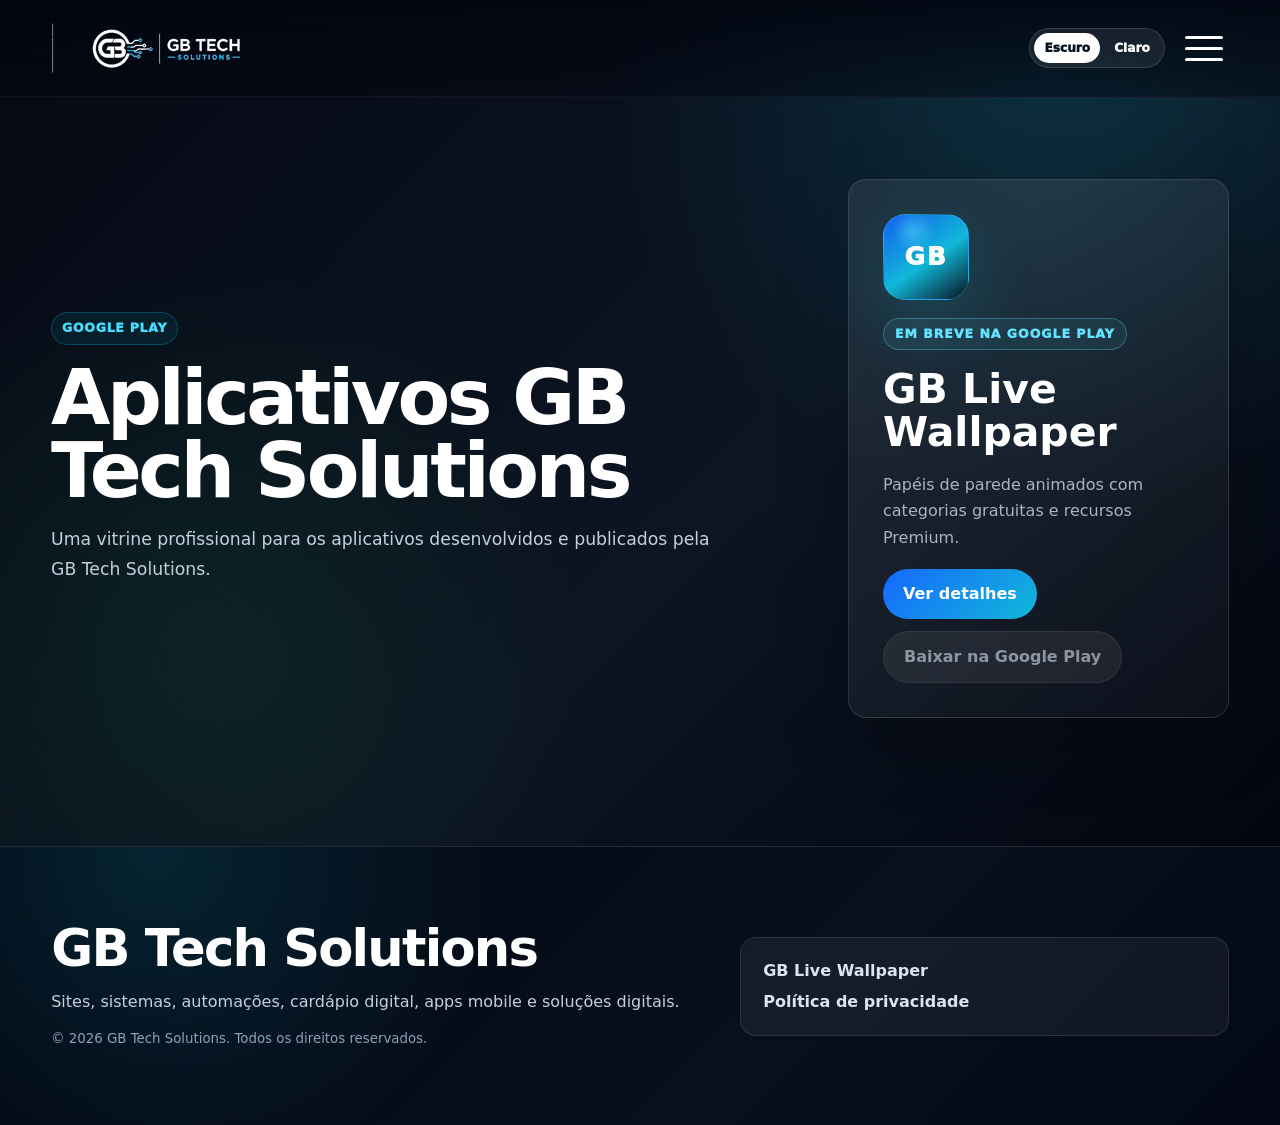
==== apps/index.html @ c6dd373e "Atualização do site" ====
<!DOCTYPE html>
<html lang="pt-BR">
<head>
  <meta charset="UTF-8" />
  <meta name="viewport" content="width=device-width, initial-scale=1.0" />
  <title>Aplicativos GB Tech Solutions | Apps publicados</title>
  <meta name="description" content="Conhe&ccedil;a os aplicativos desenvolvidos e publicados pela GB Tech Solutions, incluindo o GB Live Wallpaper para pap&eacute;is de parede animados." />
  <meta name="theme-color" content="#050914" />
  <script>
    document.documentElement.dataset.theme = localStorage.getItem("gbTechTheme") === "light" ? "light" : "dark";
  </script>
  <link rel="manifest" href="../manifest.webmanifest" />
  <link rel="apple-touch-icon" href="../assets/img/pwa-icon-192.png" />
  <link rel="preload" href="../assets/img/logo-white.png" as="image">
  <link rel="stylesheet" href="../css/style.css" />
</head>
<body class="io-style-home app-page">
  <header class="io-header">
    <div class="container nav io-nav">
      <a href="../index.html#inicio" class="brand io-brand" aria-label="GB Tech Solutions">
        <img src="../assets/img/logo-white.png" alt="GB Tech Solutions" class="brand-img io-brand-img" fetchpriority="high" decoding="async" />
      </a>
      <div class="nav-actions io-nav-actions">
        <div class="theme-switcher io-theme" aria-label="Selecionar tema">
          <button class="active" type="button" data-theme-switch="dark" aria-label="Usar modo escuro">Escuro</button>
          <button type="button" data-theme-switch="light" aria-label="Usar modo claro">Claro</button>
        </div>
        <button class="menu-trigger io-menu-trigger" id="mobile" aria-label="Abrir menu" aria-expanded="false"><span>Menu</span><i aria-hidden="true"></i></button>
      </div>
      <nav class="menu menu-overlay io-menu-overlay" id="menu" aria-label="Menu principal">
        <div class="menu-overlay-bg" aria-hidden="true"></div>
        <div class="menu-panel io-menu-panel" role="dialog" aria-modal="true" aria-label="Menu GB Tech Solutions">
          <div class="menu-panel-head io-menu-head">
            <img src="../assets/img/logo-white.png" alt="GB Tech Solutions" loading="lazy" decoding="async" />
            <div class="io-menu-top-actions">
              <div class="theme-switcher io-menu-theme" aria-label="Selecionar tema">
                <button class="active" type="button" data-theme-switch="dark" aria-label="Usar modo escuro">Escuro</button>
                <button type="button" data-theme-switch="light" aria-label="Usar modo claro">Claro</button>
              </div>
              <button class="menu-close" type="button" aria-label="Fechar menu">&times;</button>
            </div>
          </div>
          <div class="io-menu-content">
            <div class="io-menu-main">
              <div class="io-menu-columns" aria-label="Links principais">
                <div class="io-menu-column">
                  <a href="../index.html#inicio" class="menu-link">In&iacute;cio</a>
                  <a href="../index.html#servicos" class="menu-link">Nossas solu&ccedil;&otilde;es</a>
                  <a href="./" class="menu-link">Aplicativos</a>
                  <a href="../index.html#produtos-prontos" class="menu-link">Produtos prontos</a>
                  <a href="../index.html#planos" class="menu-link">Planos</a>
                </div>
                <div class="io-menu-column">
                  <a href="../index.html#portfolio" class="menu-link">Projetos</a>
                  <a href="../index.html#faq" class="menu-link">FAQ</a>
                  <a href="../index.html#contato" class="menu-link">Fale conosco</a>
                  <a href="gb-live-wallpaper/" class="menu-link">GB Live Wallpaper</a>
                  <a href="../privacy/gb-live-wallpaper/" class="menu-link">Privacidade</a>
                </div>
              </div>
            </div>
          </div>
          <div class="io-menu-footer">
            <span>&copy; <span id="menuYear"></span> &middot; GB Tech Solutions</span>
            <a href="https://wa.me/5521965829441?text=Ol%C3%A1!%20Vim%20pelo%20site%20da%20GB%20Tech%20Solutions." target="_blank" rel="noopener">Solicitar or&ccedil;amento</a>
          </div>
        </div>
      </nav>
    </div>
  </header>

  <main>
    <section class="app-hero-section">
      <div class="container app-hero-grid">
        <div class="app-hero-copy reveal">
          <span class="kicker">Google Play</span>
          <h1>Aplicativos GB Tech Solutions</h1>
          <p>Uma vitrine profissional para os aplicativos desenvolvidos e publicados pela GB Tech Solutions.</p>
        </div>
        <article class="app-store-card reveal">
          <div class="app-icon-mark" aria-hidden="true">GB</div>
          <span class="subscription-tag">Em breve na Google Play</span>
          <h2>GB Live Wallpaper</h2>
          <p>Pap&eacute;is de parede animados com categorias gratuitas e recursos Premium.</p>
          <div class="app-feature-actions">
            <a class="btn" href="gb-live-wallpaper/">Ver detalhes</a>
            <span class="btn btn-disabled" aria-disabled="true">Baixar na Google Play</span>
          </div>
        </article>
      </div>
    </section>
  </main>

  <footer>
    <div class="container footer-grid">
      <div class="footer-copy">
        <strong>GB Tech Solutions</strong>
        <p>Sites, sistemas, automa&ccedil;&otilde;es, card&aacute;pio digital, apps mobile e solu&ccedil;&otilde;es digitais.</p>
        <small>&copy; <span id="year"></span> GB Tech Solutions. Todos os direitos reservados.</small>
      </div>
      <div class="footer-services" aria-label="Links de aplicativos">
        <span><a href="gb-live-wallpaper/">GB Live Wallpaper</a></span>
        <span><a href="../privacy/gb-live-wallpaper/">Pol&iacute;tica de privacidade</a></span>
      </div>
    </div>
  </footer>

  <script src="../js/script.js" defer></script>
</body>
</html>
---- css/style.css ----
:root{
  --bg:#050914;
  --bg-2:#071427;
  --panel:#0d1726;
  --panel-2:#122235;
  --text:#f8fbff;
  --muted:#a9b4c5;
  --line:rgba(255,255,255,.12);
  --blue:#1668ff;
  --cyan:#10b8d8;
  --green:#22c55e;
  --dark:#020610;
  --white:#ffffff;
  --max:1180px;
  --radius:18px;
  --shadow:0 22px 58px rgba(0,0,0,.28);
}

*{box-sizing:border-box;margin:0;padding:0}
html{
  width:100%;
  min-height:100%;
  scroll-behavior:smooth;
}
body{
  width:100%;
  min-height:100%;
  overflow-x:hidden;
  background:var(--bg);
  color:var(--text);
  font-family:Inter,ui-sans-serif,system-ui,-apple-system,BlinkMacSystemFont,"Segoe UI",Arial,sans-serif;
  line-height:1.5;
}
body.menu-is-open{overflow:hidden}
img,video,svg{display:block;max-width:100%}
a{color:inherit;text-decoration:none}
button,input,select,textarea{font:inherit}
button{cursor:pointer}
main{width:100%}
[hidden]{display:none!important}
.sr-only{
  position:absolute;
  width:1px;
  height:1px;
  padding:0;
  margin:-1px;
  overflow:hidden;
  clip:rect(0,0,0,0);
  white-space:nowrap;
  border:0;
}

.container{
  width:min(var(--max),92%);
  margin-inline:auto;
}

.btn,.case-btn,.phone-action{
  display:inline-flex;
  align-items:center;
  justify-content:center;
  gap:10px;
  min-height:48px;
  padding:13px 20px;
  border:0;
  border-radius:999px;
  font-weight:900;
  color:#fff;
  background:linear-gradient(135deg,var(--blue),var(--cyan));
  transition:transform .2s ease,background .2s ease,opacity .2s ease;
}
.btn:hover,.case-btn:hover,.phone-action:hover{transform:translateY(-2px)}
.btn-white{
  background:#fff;
  color:#06111f;
}
.btn-glass{
  background:rgba(255,255,255,.1);
  border:1px solid var(--line);
}
.kicker,.cta-badge,.mini-label,.case-tag{
  display:inline-flex;
  width:max-content;
  align-items:center;
  min-height:30px;
  padding:6px 10px;
  border:1px solid rgba(6,182,212,.28);
  border-radius:999px;
  color:#48ddff;
  background:rgba(6,182,212,.09);
  font-size:.78rem;
  font-weight:950;
  letter-spacing:.06em;
  text-transform:uppercase;
}

/* Header and menu */
.io-header{
  position:fixed;
  inset:0 0 auto;
  z-index:1000;
  background:linear-gradient(180deg,rgba(2,6,16,.9),rgba(2,6,16,.46));
  border-bottom:1px solid rgba(255,255,255,.06);
}
.io-nav{
  height:96px;
  display:flex;
  align-items:center;
  justify-content:space-between;
  gap:20px;
}
.io-brand{display:inline-flex;align-items:center;max-width:340px}
.io-brand-img{width:300px;height:auto}
.io-nav-actions{
  display:flex;
  align-items:center;
  gap:14px;
}
.top-socials{
  display:inline-flex;
  align-items:center;
  gap:8px;
}
.top-socials a{
  width:42px;
  height:42px;
  display:grid;
  place-items:center;
  border:1px solid var(--line);
  border-radius:999px;
  color:#fff;
  background:rgba(255,255,255,.08);
  transition:transform .2s ease,background .2s ease,border-color .2s ease,color .2s ease;
}
.top-socials a:nth-child(1){
  border-color:rgba(225,48,108,.45);
  background:
    radial-gradient(circle at 30% 110%,#feda75 0 22%,transparent 23%),
    radial-gradient(circle at 20% 90%,#fa7e1e 0 28%,transparent 29%),
    linear-gradient(135deg,#833ab4,#c13584 45%,#e1306c 72%,#fd1d1d);
  color:#fff;
}
.top-socials a:nth-child(2){
  border-color:rgba(24,119,242,.55);
  background:#1877f2;
  color:#fff;
}
.top-socials a:hover{
  transform:translateY(-2px);
  filter:saturate(1.08) brightness(1.06);
}
.top-socials svg{
  width:21px;
  height:21px;
  fill:currentColor;
}
.language-switcher{
  display:inline-flex;
  align-items:center;
  gap:4px;
  padding:4px;
  border:1px solid var(--line);
  border-radius:999px;
  background:rgba(255,255,255,.08);
}
.language-switcher button{
  display:inline-flex;
  align-items:center;
  justify-content:center;
  gap:5px;
  min-height:30px;
  padding:0 9px;
  border:0;
  border-radius:999px;
  color:#fff;
  background:transparent;
  font-size:.78rem;
  font-weight:950;
}
.language-switcher button.active{background:#fff;color:#06111f}
.theme-switcher{
  display:inline-flex;
  align-items:center;
  gap:4px;
  padding:4px;
  border:1px solid var(--line);
  border-radius:999px;
  background:rgba(255,255,255,.08);
}
.theme-switcher button{
  display:inline-flex;
  align-items:center;
  justify-content:center;
  min-height:30px;
  padding:0 10px;
  border:0;
  border-radius:999px;
  color:#fff;
  background:transparent;
  font-size:.76rem;
  font-weight:950;
}
.theme-switcher button.active{
  background:#fff;
  color:#06111f;
}
.install-app-btn{
  min-height:38px;
  display:inline-flex;
  align-items:center;
  justify-content:center;
  padding:0 14px;
  border:0;
  border-radius:999px;
  color:#fff;
  background:linear-gradient(135deg,var(--blue),var(--cyan));
  font-size:.78rem;
  font-weight:950;
  box-shadow:0 12px 28px rgba(16,184,216,.18);
  transition:transform .2s ease,opacity .2s ease;
}
.install-app-btn:hover{transform:translateY(-2px)}
.menu-trigger{
  width:50px;
  height:46px;
  display:grid;
  place-items:center;
  border:0;
  background:transparent;
  color:#fff;
}
.menu-trigger span{position:absolute;inline-size:1px;block-size:1px;overflow:hidden}
.menu-trigger i,.menu-trigger i::before,.menu-trigger i::after{
  content:"";
  display:block;
  width:38px;
  height:3px;
  border-radius:999px;
  background:#fff;
  transition:transform .2s ease,box-shadow .2s ease;
}
.menu-trigger i{position:relative;box-shadow:0 11px 0 #fff}
.menu-trigger i::before{position:absolute;top:-11px;left:0}
.menu-trigger i::after{position:absolute;display:none}
.menu-trigger[aria-expanded="true"] i{box-shadow:none;transform:rotate(45deg)}
.menu-trigger[aria-expanded="true"] i::before{top:0;transform:rotate(-90deg)}

.menu-overlay{
  position:fixed;
  inset:0;
  z-index:1100;
  opacity:0;
  visibility:hidden;
  pointer-events:none;
  transition:opacity .28s ease,visibility .28s ease;
}
.menu-overlay.open{opacity:1;visibility:visible;pointer-events:auto}
.menu-overlay-bg{
  position:absolute;
  inset:0;
  background:rgba(2,6,16,.76);
  opacity:0;
  transition:opacity .28s ease;
}
.menu-overlay.open .menu-overlay-bg{opacity:1}
.menu-panel{
  position:absolute;
  inset:0;
  padding:clamp(28px,5vw,70px);
  background:linear-gradient(120deg,#111,#061a36 70%,#06111f);
  overflow:auto;
  opacity:0;
  transform:translateY(-18px) scale(.985);
  transition:opacity .32s ease,transform .46s cubic-bezier(.22,1,.36,1);
  will-change:opacity,transform;
}
.menu-overlay.open .menu-panel{
  opacity:1;
  transform:translateY(0) scale(1);
}
.menu-panel-head,.io-menu-top-actions,.io-menu-footer{
  display:flex;
  align-items:center;
  justify-content:space-between;
  gap:18px;
}
.menu-panel-head img{width:180px}
.menu-close{
  width:44px;
  height:44px;
  border:0;
  border-radius:50%;
  background:rgba(255,255,255,.1);
  color:#fff;
  font-size:1.8rem;
  line-height:1;
  transition:transform .2s ease,background .2s ease,color .2s ease;
}
.menu-close:hover{
  transform:rotate(90deg) scale(1.04);
  background:#fff;
  color:#06111f;
}
.io-menu-content{
  min-height:56vh;
  display:grid;
  grid-template-columns:minmax(0,1fr) minmax(360px,.8fr);
  gap:clamp(28px,5vw,70px);
  align-items:center;
  margin:40px 0 28px;
}
.io-menu-columns{
  display:grid;
  grid-template-columns:repeat(2,minmax(0,1fr));
  gap:12px;
}
.io-menu-column{display:grid;gap:12px}
.menu-link{
  color:#fff;
  min-height:64px;
  display:flex;
  align-items:center;
  justify-content:space-between;
  gap:16px;
  padding:16px 18px;
  border:1px solid rgba(255,255,255,.1);
  border-radius:16px;
  background:rgba(255,255,255,.055);
  font-size:clamp(1.08rem,1.8vw,1.75rem);
  line-height:1.05;
  font-weight:950;
  opacity:0;
  transform:translateY(24px);
  transition:opacity .38s ease,transform .42s cubic-bezier(.22,1,.36,1),color .2s ease,border-color .2s ease,background .2s ease,box-shadow .2s ease;
}
.menu-link::after{
  content:"";
  width:8px;
  height:8px;
  flex:0 0 auto;
  border-top:2px solid currentColor;
  border-right:2px solid currentColor;
  opacity:.55;
  transform:rotate(45deg);
  transition:transform .2s ease,opacity .2s ease;
}
.menu-link:hover{
  color:#fff;
  border-color:rgba(99,227,255,.42);
  background:linear-gradient(135deg,rgba(21,94,239,.34),rgba(16,184,216,.14));
  box-shadow:0 16px 38px rgba(0,0,0,.22);
}
.menu-link:hover::after{
  opacity:1;
  transform:translateX(4px) rotate(45deg);
}
.menu-overlay.open .menu-link{opacity:1;transform:translateY(0)}
.menu-overlay.open .io-menu-column:first-child .menu-link:nth-child(1){transition-delay:.08s}
.menu-overlay.open .io-menu-column:first-child .menu-link:nth-child(2){transition-delay:.13s}
.menu-overlay.open .io-menu-column:first-child .menu-link:nth-child(3){transition-delay:.18s}
.menu-overlay.open .io-menu-column:first-child .menu-link:nth-child(4){transition-delay:.23s}
.menu-overlay.open .io-menu-column:first-child .menu-link:nth-child(5){transition-delay:.28s}
.menu-overlay.open .io-menu-column:first-child .menu-link:nth-child(6){transition-delay:.33s}
.menu-overlay.open .io-menu-column:last-child .menu-link:nth-child(1){transition-delay:.12s}
.menu-overlay.open .io-menu-column:last-child .menu-link:nth-child(2){transition-delay:.17s}
.menu-overlay.open .io-menu-column:last-child .menu-link:nth-child(3){transition-delay:.22s}
.menu-overlay.open .io-menu-column:last-child .menu-link:nth-child(4){transition-delay:.27s}
.menu-overlay.open .io-menu-column:last-child .menu-link:nth-child(5){transition-delay:.32s}
.menu-overlay.open .io-menu-column:last-child .menu-link:nth-child(6){transition-delay:.37s}
.io-menu-socials{
  display:flex;
  flex-wrap:wrap;
  gap:10px;
  margin-top:22px;
  color:#d5dbe7;
  font-weight:800;
}
.io-menu-socials a{
  min-height:38px;
  display:inline-flex;
  align-items:center;
  padding:0 13px;
  border:1px solid rgba(255,255,255,.1);
  border-radius:999px;
  background:rgba(255,255,255,.055);
  transition:transform .2s ease,background .2s ease,border-color .2s ease,color .2s ease;
}
.io-menu-socials a:hover{
  transform:translateY(-2px);
  border-color:rgba(99,227,255,.34);
  background:rgba(99,227,255,.12);
  color:#fff;
}
.io-menu-socials a,
.io-menu-footer,
.io-menu-photo-slider{
  opacity:0;
  transform:translateY(18px);
  transition:opacity .36s ease,transform .42s cubic-bezier(.22,1,.36,1);
}
.menu-overlay.open .io-menu-socials a,
.menu-overlay.open .io-menu-footer,
.menu-overlay.open .io-menu-photo-slider{
  opacity:1;
  transform:translateY(0);
}
.menu-overlay.open .io-menu-socials a:nth-child(1){transition-delay:.26s}
.menu-overlay.open .io-menu-socials a:nth-child(2){transition-delay:.3s}
.menu-overlay.open .io-menu-socials a:nth-child(3){transition-delay:.34s}
.menu-overlay.open .io-menu-socials a:nth-child(4){transition-delay:.38s}
.menu-overlay.open .io-menu-photo-slider{transition-delay:.2s}
.menu-overlay.open .io-menu-footer{transition-delay:.48s}
.io-menu-photo-slider{
  position:relative;
  min-height:340px;
  border:1px solid rgba(255,255,255,.12);
  border-radius:18px;
  overflow:hidden;
  background:#06111f;
}
.io-menu-photo{
  display:block;
  position:absolute;
  inset:0;
  height:100%;
  opacity:0;
  transform:scale(1.035);
  transition:opacity .56s ease,transform .72s ease;
}
.io-menu-photo.active{opacity:1;transform:scale(1)}
.io-menu-photo img{width:100%;height:100%;object-fit:cover}
.io-menu-photo figcaption{
  position:absolute;
  left:18px;
  right:18px;
  bottom:18px;
  z-index:2;
  font-weight:900;
  color:#fff;
}
.io-menu-footer{color:#d5dbe7;font-weight:800}
.io-menu-footer a{
  min-height:42px;
  display:inline-flex;
  align-items:center;
  justify-content:center;
  padding:0 16px;
  border:1px solid rgba(99,227,255,.28);
  border-radius:999px;
  color:#fff;
  background:rgba(99,227,255,.1);
  transition:transform .2s ease,background .2s ease,border-color .2s ease;
}
.io-menu-footer a:hover{
  transform:translateY(-2px);
  border-color:rgba(99,227,255,.55);
  background:rgba(99,227,255,.18);
}

/* Hero */
.ioasys-exact-hero{
  position:relative;
  width:100%;
  min-height:100svh;
  overflow:hidden;
  isolation:isolate;
  display:grid;
  grid-template-columns:45% 55%;
  background:#000;
}
.io-left-panel{
  position:relative;
  z-index:2;
  background:linear-gradient(90deg,#020610 0%,rgba(2,6,16,.92) 72%,rgba(2,6,16,.2));
}
.io-right-panel{
  position:relative;
  z-index:1;
  min-height:100svh;
  overflow:hidden;
  background:
    radial-gradient(circle at 35% 30%,rgba(16,184,216,.22),transparent 34%),
    linear-gradient(135deg,#06111f,#0d1b2e 60%,#020610);
}
.io-video-cut{
  position:absolute;
  inset:0;
  opacity:0;
  transition:opacity .6s ease;
}
.io-cut-one{opacity:1}
@media (min-width:721px){
  .io-video-cut{animation:heroMediaCycle 18s ease-in-out infinite}
  .io-cut-two{animation-delay:6s}
  .io-cut-three{animation-delay:12s}
}
@keyframes heroMediaCycle{
  0%,30%{opacity:1}
  35%,100%{opacity:0}
}
.io-video-fallback,.io-video-cut video{
  position:absolute;
  inset:0;
  width:100%;
  height:100%;
  object-fit:cover;
  filter:saturate(1.05) contrast(1.04) brightness(.74);
}
.io-video-fallback{
  opacity:0;
  transition:opacity .5s ease;
}
.io-video-cut.is-fallback-visible .io-video-fallback{opacity:1}
.io-video-cut video{opacity:0;transition:opacity .7s ease}
.io-video-cut.is-video-ready video{opacity:1}
.io-video-color{
  position:absolute;
  inset:0;
  z-index:5;
  background:linear-gradient(90deg,rgba(0,0,0,.36),rgba(6,182,212,.15),rgba(21,94,239,.24));
  pointer-events:none;
}
.io-scanline{display:none}
.io-side-effect{
  position:absolute;
  z-index:8;
  width:230px;
  padding:18px;
  border:1px solid var(--line);
  border-radius:18px;
  background:rgba(8,20,38,.78);
  color:#fff;
}
.io-side-effect small{
  display:block;
  color:#63e3ff;
  text-transform:uppercase;
  letter-spacing:.1em;
  font-weight:950;
  margin-bottom:8px;
}
.io-side-effect strong{font-size:1.1rem}
.io-side-effect-a{top:34%;left:6%}
.io-side-effect-b{right:6%;bottom:18%}
.io-hero-layer{
  position:absolute;
  inset:0;
  z-index:10;
  display:flex;
  align-items:center;
  pointer-events:none;
}
.io-hero-title{
  position:relative;
  z-index:1;
  width:min(760px,100%);
  color:#fff;
  font-size:clamp(3.6rem,6.8vw,6.4rem);
  line-height:.88;
  letter-spacing:-.04em;
  font-weight:950;
  pointer-events:none;
}
.io-title-white,.io-title-yellow{display:block}
.io-title-yellow{
  margin-left:0;
  color:#10b8d8;
  text-shadow:0 18px 50px rgba(16,184,216,.2);
  overflow-wrap:normal;
  word-break:normal;
}
.io-title-small{
  max-width:620px;
  margin-top:12px;
  font-size:.5em;
  line-height:1;
  letter-spacing:-.025em;
}
@media (min-width:981px){
  .io-hero-layer{
    align-items:flex-start;
    justify-content:flex-start;
    padding-top:13vh;
    padding-bottom:18vh;
  }
  .io-hero-title{
    width:min(560px,42vw);
    font-size:clamp(2.9rem,4.45vw,4.95rem);
    line-height:.92;
  }
  .io-copy{
    position:relative;
    left:auto;
    bottom:auto;
    z-index:3;
    width:min(560px,90vw);
    margin-top:28px;
  }
}
.io-copy{
  position:absolute;
  left:0;
  bottom:13vh;
  width:min(440px,90vw);
  pointer-events:auto;
}
.io-hero-desc{
  color:#b4c0d2;
  font-weight:800;
  font-size:1.08rem;
  line-height:1.65;
  margin-bottom:26px;
}
.io-hero-actions{display:flex;gap:14px;align-items:center;flex-wrap:wrap}
.hero-trust-seals{
  display:flex;
  flex-wrap:wrap;
  gap:8px;
  margin-top:18px;
}
.hero-trust-seals span{
  display:inline-flex;
  align-items:center;
  gap:7px;
  padding:8px 10px;
  border:1px solid rgba(34,197,94,.22);
  border-radius:999px;
  color:#dbe4f0;
  background:rgba(34,197,94,.08);
  font-size:.78rem;
  font-weight:850;
}
.hero-trust-seals span::before{
  content:"";
  width:8px;
  height:8px;
  border-radius:50%;
  background:#22c55e;
  box-shadow:0 0 0 4px rgba(34,197,94,.14);
}
.io-hero-btn{
  display:inline-flex;
  min-height:50px;
  align-items:center;
  justify-content:center;
  padding:13px 22px;
  border-radius:999px;
  background:linear-gradient(135deg,var(--blue),var(--cyan));
  color:#fff;
  font-weight:950;
  box-shadow:0 16px 34px rgba(16,184,216,.25);
  transition:transform .22s ease,box-shadow .22s ease,filter .22s ease;
}
.io-hero-btn:hover{
  transform:translateY(-2px);
  filter:saturate(1.08) brightness(1.05);
  box-shadow:0 22px 48px rgba(16,184,216,.32);
}
.io-hero-link{
  display:inline-flex;
  min-height:50px;
  align-items:center;
  justify-content:center;
  padding:12px 18px;
  border:1px solid rgba(255,255,255,.18);
  border-radius:999px;
  color:#fff;
  background:rgba(255,255,255,.08);
  font-weight:900;
}
.io-scroll{
  position:absolute;
  left:50%;
  bottom:8vh;
  z-index:20;
  display:inline-flex;
  align-items:center;
  gap:10px;
  color:#fff;
  font-size:.84rem;
  font-weight:900;
}

/* Sections */
section{width:100%;position:relative}
.authority-strip{
  padding:clamp(28px,4vw,48px) 0;
  background:
    radial-gradient(circle at 18% 0%,rgba(16,184,216,.16),transparent 32%),
    linear-gradient(135deg,#030814,#071427 60%,#06101d);
  border-top:1px solid rgba(255,255,255,.08);
  border-bottom:1px solid rgba(255,255,255,.08);
}
.authority-grid{
  display:grid;
  grid-template-columns:repeat(4,minmax(0,1fr));
  gap:14px;
}
.authority-grid div{
  min-height:132px;
  display:grid;
  align-content:center;
  gap:8px;
  padding:20px;
  border:1px solid rgba(99,227,255,.18);
  border-radius:16px;
  background:linear-gradient(145deg,rgba(255,255,255,.08),rgba(255,255,255,.025));
  box-shadow:0 18px 44px rgba(0,0,0,.18);
}
.authority-grid strong{
  color:#fff;
  font-size:1.08rem;
  line-height:1.12;
}
.authority-grid span{
  color:#aebacc;
  font-weight:750;
  line-height:1.42;
}
.authority-counters-section{
  padding:clamp(26px,4vw,52px) 0;
  background:linear-gradient(135deg,#020610,#06101d);
  border-bottom:1px solid rgba(255,255,255,.08);
}
.authority-counters-grid{
  display:grid;
  grid-template-columns:repeat(3,minmax(0,1fr));
  gap:14px;
}
.authority-counters-grid article{
  min-height:132px;
  display:grid;
  place-items:center;
  gap:6px;
  padding:22px;
  border:1px solid rgba(99,227,255,.18);
  border-radius:18px;
  text-align:center;
  background:linear-gradient(145deg,rgba(255,255,255,.075),rgba(255,255,255,.026));
  box-shadow:0 20px 52px rgba(0,0,0,.2);
}
.authority-counters-grid strong{
  color:#fff;
  font-size:clamp(2.2rem,5vw,4rem);
  line-height:1;
}
.authority-counters-grid span:last-child{
  color:#cbd5e1;
  font-weight:900;
}
#servicos,.process,.showcase,.product-demo,.subscription-products,.digital-products-section,.app-info-section,.pricing,.home-partners,.audience-section,.transformation-section,.proof-section,.faq-section{
  padding:clamp(78px,10vw,132px) 0;
  background:linear-gradient(135deg,#050914,#071427);
}
#servicos{
  background:
    radial-gradient(circle at 14% 10%,rgba(16,184,216,.1),transparent 28%),
    linear-gradient(135deg,#07101b,#0b1724 54%,#060b12);
}
.audience-section{
  background:
    linear-gradient(180deg,rgba(255,255,255,.03),transparent 28%),
    linear-gradient(135deg,#111820,#151b24 56%,#090e15);
}
.transformation-section{
  background:
    radial-gradient(circle at 84% 16%,rgba(34,197,94,.16),transparent 30%),
    linear-gradient(135deg,#06100d,#0d1c17 58%,#050914);
}
.proof-section{
  background:
    radial-gradient(circle at 12% 12%,rgba(255,255,255,.055),transparent 28%),
    linear-gradient(135deg,#0f131b,#090d14 62%,#050914);
}
.process{
  background:
    linear-gradient(180deg,rgba(255,255,255,.035),transparent 24%),
    linear-gradient(135deg,#121722,#0b1018 62%,#050914);
}
.showcase{
  background:
    radial-gradient(circle at 88% 14%,rgba(16,184,216,.1),transparent 30%),
    linear-gradient(135deg,#070b12,#111827 56%,#07101d);
}
.product-demo{
  background:
    radial-gradient(circle at 18% 20%,rgba(34,197,94,.12),transparent 30%),
    linear-gradient(135deg,#07120f,#0c1b1b 58%,#060b12);
}
.subscription-products{
  background:
    radial-gradient(circle at 82% 12%,rgba(16,184,216,.16),transparent 34%),
    radial-gradient(circle at 16% 82%,rgba(34,197,94,.11),transparent 30%),
    linear-gradient(135deg,#0b1118,#121a23 58%,#060b12);
}
.digital-products-section,
.app-info-section{
  background:
    radial-gradient(circle at 18% 14%,rgba(16,184,216,.16),transparent 30%),
    radial-gradient(circle at 86% 72%,rgba(34,197,94,.1),transparent 28%),
    linear-gradient(135deg,#07101d,#101722 58%,#050914);
}
.home-partners{
  background:
    linear-gradient(180deg,rgba(255,255,255,.04),transparent 28%),
    linear-gradient(135deg,#101620,#0b1119 60%,#050914);
}
.pricing{
  background:
    radial-gradient(circle at 50% 0%,rgba(16,184,216,.14),transparent 34%),
    linear-gradient(135deg,#080c13,#121826 60%,#060b12);
}
.faq-section{
  background:
    linear-gradient(135deg,#11151d,#0a0f17 60%,#050914);
}
.section-title{
  text-align:center;
  max-width:820px;
  margin:0 auto 44px;
}
.section-title.left{text-align:left;margin:0 0 24px}
.section-title h2,.studios-title h2,.gb-scroll-copy h2,.ioasys-about-head h2,.contact-copy h2{
  color:#fff;
  font-size:clamp(2.25rem,5.2vw,4.9rem);
  line-height:1;
  letter-spacing:-.035em;
  margin:16px 0;
}
.section-title p,.studios-title p,.gb-scroll-copy p,.contact-copy p{
  color:var(--muted);
  font-size:1.05rem;
  line-height:1.7;
}

/* Scroll experience */
.gb-scroll-experience{
  padding:clamp(86px,10vw,130px) 0;
  background:
    radial-gradient(circle at 20% 18%,rgba(16,184,216,.12),transparent 30%),
    linear-gradient(135deg,#020610,#061a2e);
}
.gb-scroll-layout{
  display:grid;
  grid-template-columns:.9fr 1.1fr;
  align-items:center;
  gap:clamp(36px,6vw,72px);
}
.gb-scroll-tabs{display:flex;flex-wrap:wrap;gap:10px;margin-top:28px}
.gb-scroll-tabs button{
  min-height:42px;
  padding:0 14px;
  border:1px solid var(--line);
  border-radius:999px;
  background:rgba(255,255,255,.06);
  color:#fff;
  font-weight:900;
}
.gb-scroll-tabs button.active{background:linear-gradient(135deg,var(--blue),var(--cyan))}
.gb-scroll-progress{height:5px;background:rgba(255,255,255,.1);border-radius:999px;margin-top:20px;overflow:hidden}
.gb-scroll-progress span{display:block;width:25%;height:100%;background:linear-gradient(90deg,var(--blue),var(--cyan))}
.gb-scroll-visual{
  position:relative;
  min-height:520px;
  border-radius:var(--radius);
  overflow:hidden;
  background:#0d1726;
}
.gb-scroll-photo{
  position:absolute;
  inset:0;
  opacity:0;
  transition:opacity .35s ease;
}
.gb-scroll-photo.active{opacity:1}
.gb-scroll-photo img{width:100%;height:100%;object-fit:cover}
.gb-scroll-photo::after{
  content:"";
  position:absolute;
  inset:0;
  background:linear-gradient(180deg,transparent 45%,rgba(0,0,0,.76));
}
.gb-scroll-photo figcaption{
  position:absolute;
  left:22px;
  right:22px;
  bottom:22px;
  z-index:2;
  display:grid;
  gap:6px;
  color:#fff;
}
.gb-scroll-photo figcaption strong{font-size:1.4rem}
.gb-scroll-photo figcaption span{color:#dbe4f0}
.gb-scroll-orbit{display:none}

.install-app-section{
  padding:clamp(38px,5vw,64px) 0;
  background:
    radial-gradient(circle at 82% 40%,rgba(16,184,216,.14),transparent 30%),
    linear-gradient(135deg,#07101d,#0b1724 58%,#050914);
}
.install-app-card{
  display:grid;
  grid-template-columns:minmax(0,1fr) auto;
  align-items:center;
  gap:24px;
  padding:clamp(22px,4vw,34px);
  border:1px solid rgba(99,227,255,.2);
  border-radius:var(--radius);
  background:linear-gradient(145deg,rgba(255,255,255,.08),rgba(255,255,255,.03));
  box-shadow:0 20px 58px rgba(0,0,0,.22);
}
.install-app-card h2{
  margin:12px 0 8px;
  color:#fff;
  font-size:clamp(1.8rem,3.8vw,3.5rem);
  line-height:1;
  letter-spacing:-.03em;
}
.install-app-card p{
  max-width:720px;
  color:var(--muted);
  line-height:1.65;
}
.install-app-main{
  min-width:180px;
}
.install-app-main.is-clicking,
.install-app-btn.is-clicking,
.install-confirm.is-clicking{
  animation:installButtonClick .38s ease;
}
@keyframes installButtonClick{
  0%{transform:scale(1)}
  42%{transform:scale(.94)}
  72%{transform:scale(1.05)}
  100%{transform:scale(1)}
}

.io-studios{
  padding:clamp(78px,10vw,132px) 0;
  background:
    linear-gradient(180deg,rgba(255,255,255,.03),transparent 22%),
    linear-gradient(135deg,#081426 0%,#050914 62%,#020610 100%);
}
.studios-wrap{
  display:grid;
  gap:34px;
}
.studios-title{
  max-width:900px;
  margin-inline:auto;
  text-align:center;
}
.studios-grid{
  display:grid;
  grid-template-columns:repeat(3,minmax(0,1fr));
  gap:20px;
  align-items:stretch;
}
.studio-card,.service,.case,.price-card{
  border:1px solid var(--line);
  border-radius:var(--radius);
  background:linear-gradient(145deg,rgba(255,255,255,.075),rgba(255,255,255,.028));
  overflow:hidden;
  transition:transform .22s ease,border-color .22s ease,background .22s ease,box-shadow .22s ease;
}
.studio-card:hover,.service:hover,.case:hover,.price-card:hover{
  transform:translateY(-4px);
  border-color:rgba(99,227,255,.34);
  background:linear-gradient(145deg,rgba(255,255,255,.1),rgba(255,255,255,.035));
  box-shadow:0 18px 52px rgba(0,0,0,.22);
}
.studio-card{
  position:relative;
  min-height:340px;
  padding:28px;
  display:flex;
  flex-direction:column;
  justify-content:flex-start;
  gap:14px;
  background:linear-gradient(145deg,rgba(255,255,255,.09),rgba(255,255,255,.035));
  box-shadow:0 18px 50px rgba(0,0,0,.18);
}
.studio-card::before{
  content:"";
  position:absolute;
  inset:0 0 auto;
  height:4px;
  background:linear-gradient(90deg,var(--blue),var(--cyan));
}
.studio-number{color:#96a1b4;font-weight:950}
.studio-icon{
  width:58px;
  height:58px;
  display:grid;
  place-items:center;
  margin-top:6px;
  border:1px solid rgba(72,221,255,.26);
  border-radius:16px;
  color:#48ddff;
  background:rgba(6,182,212,.1);
  font-size:.84rem;
  font-weight:950;
  letter-spacing:.04em;
}
.studio-card h3{font-size:1.45rem;line-height:1.08;margin:4px 0 0}
.studio-card p,.service p,.case p,.price-card p{color:var(--muted)}
.studio-card strong{
  margin-top:auto;
  padding-top:16px;
  color:#fff;
  font-size:.92rem;
  line-height:1.35;
}

/* Wide promotion */
.wide-promo{
  padding:0 0 clamp(78px,8vw,118px);
  background:
    radial-gradient(circle at 82% 40%,rgba(34,197,94,.13),transparent 30%),
    linear-gradient(135deg,#020610,#07101d 62%,#07120f);
}
.wide-promo-card{
  display:grid;
  grid-template-columns:minmax(0,1fr) auto;
  align-items:center;
  gap:clamp(22px,4vw,56px);
  min-height:210px;
  padding:clamp(24px,4vw,42px);
  border:1px solid rgba(99,227,255,.2);
  border-radius:var(--radius);
  background:
    radial-gradient(circle at 84% 0%,rgba(16,184,216,.22),transparent 34%),
    linear-gradient(135deg,rgba(255,255,255,.095),rgba(255,255,255,.035));
  box-shadow:0 28px 80px rgba(0,0,0,.28);
  overflow:hidden;
}
.wide-promo-copy h2{
  max-width:760px;
  margin:14px 0;
  color:#fff;
  font-size:clamp(2rem,4vw,4.2rem);
  line-height:.98;
  letter-spacing:-.035em;
}
.wide-promo-copy p{
  max-width:720px;
  color:#c4cfdf;
  font-size:1.05rem;
  line-height:1.7;
}
.wide-promo-actions{
  display:grid;
  gap:12px;
  min-width:min(310px,100%);
}
.wide-promo-actions .btn{
  width:100%;
  white-space:nowrap;
}

/* Services */
.trust-strip{
  display:grid;
  grid-template-columns:repeat(3,minmax(0,1fr));
  gap:16px;
  margin-bottom:48px;
}
.trust-strip div{
  min-height:180px;
  display:grid;
  align-content:start;
  gap:10px;
  padding:22px;
  border:1px solid var(--line);
  border-radius:14px;
  background:linear-gradient(145deg,rgba(255,255,255,.075),rgba(255,255,255,.03));
}
.trust-strip span{
  color:#48ddff;
  font-size:.82rem;
  font-weight:950;
  letter-spacing:.08em;
}
.trust-strip strong{
  color:#fff;
  font-size:1.18rem;
}
.trust-strip p{
  color:var(--muted);
}
.solutions-carousel-wrap{position:relative}
.ioasys-services-carousel{
  display:grid;
  grid-template-columns:repeat(3,1fr);
  gap:18px;
}
.service{
  min-height:480px;
  box-shadow:0 16px 40px rgba(0,0,0,.16);
}
.service img,.case-img img{
  width:100%;
  height:220px;
  object-fit:cover;
  transition:transform .35s ease,filter .35s ease;
}
.service:hover img,.case:hover .case-img img{
  transform:scale(1.035);
  filter:saturate(1.08) contrast(1.04);
}
.service-content,.case-body{padding:24px}
.service-icon{
  width:48px;
  height:48px;
  display:grid;
  place-items:center;
  border:1px solid rgba(72,221,255,.24);
  border-radius:14px;
  background:rgba(6,182,212,.1);
  color:#63e3ff;
  font-size:.76rem;
  font-weight:950;
  letter-spacing:.08em;
  margin-bottom:16px;
}
.service h3,.case h3,.price-card h3{font-size:1.35rem;margin-bottom:10px}
.service-benefits{
  display:grid;
  gap:8px;
  margin-top:18px;
  padding:0;
  list-style:none;
}
.service-benefits li{
  position:relative;
  padding-left:22px;
  color:#dbe4f0;
  font-size:.9rem;
  font-weight:750;
  line-height:1.35;
}
.service-benefits li::before{
  content:"";
  position:absolute;
  left:0;
  top:.48em;
  width:9px;
  height:9px;
  border-radius:50%;
  background:linear-gradient(135deg,var(--blue),var(--cyan));
  box-shadow:0 0 0 4px rgba(16,184,216,.12);
}
.solutions-carousel-nav{display:none}

/* Audience */
.audience-section{
  background:
    linear-gradient(180deg,rgba(255,255,255,.025),transparent 24%),
    linear-gradient(135deg,#111820,#151b24 56%,#090e15);
  border-top:1px solid var(--line);
}
.audience-grid{
  display:grid;
  grid-template-columns:repeat(4,minmax(0,1fr));
  gap:16px;
}
.audience-card{
  min-height:245px;
  display:flex;
  flex-direction:column;
  justify-content:flex-end;
  gap:12px;
  padding:24px;
  border:1px solid var(--line);
  border-radius:14px;
  background:linear-gradient(145deg,rgba(255,255,255,.08),rgba(255,255,255,.035));
}
.audience-card span{
  color:#48ddff;
  font-size:.82rem;
  font-weight:950;
  letter-spacing:.08em;
}
.audience-card h3{font-size:1.22rem;line-height:1.1}
.audience-card p{color:var(--muted)}

/* Transformation and proof */
.transformation-section{
  background:
    radial-gradient(circle at 84% 16%,rgba(34,197,94,.16),transparent 30%),
    linear-gradient(135deg,#06100d,#0d1c17 58%,#050914);
  border-top:1px solid var(--line);
}
.transformation-grid{
  display:grid;
  grid-template-columns:.82fr 1.18fr;
  gap:clamp(28px,5vw,72px);
  align-items:center;
}
.transformation-copy h2{
  max-width:620px;
  color:#fff;
  font-size:clamp(2.3rem,5vw,4.8rem);
  line-height:.98;
  letter-spacing:-.055em;
  margin:16px 0;
}
.transformation-copy p{
  max-width:560px;
  color:var(--muted);
  font-size:1.08rem;
  line-height:1.75;
}
.before-after-panel{
  position:relative;
  display:grid;
  grid-template-columns:repeat(2,minmax(0,1fr));
  gap:16px;
  padding:16px;
  border:1px solid var(--line);
  border-radius:18px;
  background:linear-gradient(145deg,rgba(255,255,255,.08),rgba(255,255,255,.025));
  box-shadow:0 24px 80px rgba(0,0,0,.24);
}
.before-after-panel::before{
  content:"";
  position:absolute;
  inset:16px 50% 16px auto;
  width:1px;
  background:linear-gradient(180deg,transparent,rgba(72,221,255,.32),transparent);
}
.before-card,.after-card{
  min-height:360px;
  padding:26px;
  border-radius:14px;
  border:1px solid rgba(255,255,255,.1);
  background:rgba(2,8,20,.62);
}
.after-card{
  background:
    radial-gradient(circle at 82% 0%,rgba(72,221,255,.18),transparent 32%),
    linear-gradient(145deg,rgba(21,94,239,.22),rgba(2,8,20,.72));
  border-color:rgba(72,221,255,.28);
}
.before-card span,.after-card span{
  display:inline-flex;
  margin-bottom:22px;
  color:#48ddff;
  font-size:.8rem;
  font-weight:950;
  letter-spacing:.1em;
  text-transform:uppercase;
}
.before-card span{color:#96a1b4}
.before-card ul,.after-card ul{
  display:grid;
  gap:16px;
  list-style:none;
}
.before-card li,.after-card li{
  position:relative;
  padding-left:24px;
  color:#dbe4f0;
  line-height:1.5;
  font-weight:800;
}
.before-card li{color:#96a1b4}
.before-card li::before,.after-card li::before{
  content:"";
  position:absolute;
  left:0;
  top:.68em;
  width:9px;
  height:9px;
  border-radius:50%;
  background:rgba(150,161,180,.5);
}
.after-card li::before{
  background:linear-gradient(135deg,var(--blue),var(--cyan));
  box-shadow:0 0 16px rgba(72,221,255,.36);
}
.proof-section{
  background:
    radial-gradient(circle at 12% 12%,rgba(255,255,255,.055),transparent 28%),
    linear-gradient(135deg,#0f131b,#090d14 62%,#050914);
  border-top:1px solid var(--line);
}
.proof-grid{
  display:grid;
  grid-template-columns:repeat(3,minmax(0,1fr));
  gap:18px;
}
.proof-card{
  min-height:260px;
  display:flex;
  flex-direction:column;
  justify-content:space-between;
  gap:24px;
  padding:28px;
  border:1px solid var(--line);
  border-radius:16px;
  background:
    linear-gradient(145deg,rgba(255,255,255,.08),rgba(255,255,255,.03));
}
.proof-card p{
  color:#fff;
  font-size:1.12rem;
  line-height:1.58;
  font-weight:850;
}
.proof-card span{
  width:max-content;
  max-width:100%;
  padding:9px 12px;
  border-radius:999px;
  background:rgba(72,221,255,.1);
  color:#48ddff;
  font-size:.78rem;
  font-weight:950;
  letter-spacing:.08em;
  text-transform:uppercase;
}

/* About and process */
.ioasys-about{
  min-height:auto;
  padding:clamp(86px,11vw,150px) 0;
  background:#155eef;
  color:#fff;
}
.ioasys-about-head{max-width:980px;margin-inline:auto}
.ioasys-about-head span{font-weight:900}
.ioasys-about-head a{
  float:right;
  padding:12px 18px;
  border:1px solid rgba(255,255,255,.35);
  border-radius:999px;
  font-weight:900;
}
.ioasys-about-line{height:1px;background:rgba(255,255,255,.22);margin:48px 0}
.ioasys-about-showcase{position:relative;max-width:980px;margin-inline:auto}
.ioasys-about-card{
  position:relative;
  min-height:430px;
  border-radius:8px;
  overflow:hidden;
}
.ioasys-about-card img{width:100%;height:100%;min-height:430px;object-fit:cover}
.ioasys-about-card::after{
  content:"";
  position:absolute;
  inset:0;
  background:linear-gradient(180deg,transparent 44%,rgba(0,0,0,.75));
}
.ioasys-about-card figcaption{
  position:absolute;
  z-index:2;
  left:24px;
  right:24px;
  bottom:24px;
  display:grid;
  gap:10px;
}
.ioasys-about-card figcaption span{
  width:max-content;
  padding:8px 12px;
  border-radius:999px;
  background:rgba(0,0,0,.42);
  font-weight:900;
}
.ioasys-about-card figcaption strong{font-size:clamp(1.7rem,4vw,3rem);line-height:1}
.ioasys-about-note{
  margin-top:14px;
  padding:18px;
  border-radius:14px;
  background:rgba(255,255,255,.12);
}
.ioasys-round-text,.ioasys-spark{display:none}
.process-wrap{
  display:grid;
  grid-template-columns:1fr 1fr;
  gap:clamp(34px,6vw,72px);
  align-items:center;
}
.process-photo{border-radius:var(--radius);overflow:hidden}
.process-photo img{width:100%;height:520px;object-fit:cover}
.steps{display:grid;gap:14px}
.step{display:grid;grid-template-columns:46px 1fr;gap:14px;padding:16px;border:1px solid var(--line);border-radius:16px;background:rgba(255,255,255,.05)}
.num{width:42px;height:42px;display:grid;place-items:center;border-radius:50%;background:linear-gradient(135deg,var(--blue),var(--cyan));font-weight:950}
.step p{color:var(--muted)}

/* Portfolio and demos */
.showcase-grid,.pricing-grid{
  display:grid;
  grid-template-columns:repeat(3,1fr);
  gap:20px;
}
.case{position:relative;cursor:pointer}
.case-img{position:relative}
.open-badge{
  position:absolute;
  top:14px;
  right:14px;
  padding:7px 10px;
  border-radius:999px;
  background:linear-gradient(135deg,var(--blue),var(--cyan));
  color:#fff;
  font-size:.78rem;
  font-weight:900;
}
.case-btn{width:100%;margin-top:20px}
.case::after{
  content:"";
  position:absolute;
  inset:0;
  pointer-events:none;
  background:linear-gradient(180deg,transparent 45%,rgba(16,184,216,.18));
  opacity:0;
  transition:opacity .25s ease;
}
.case:hover::after{opacity:1}
.case:hover .case-btn{
  background:linear-gradient(135deg,var(--blue),var(--cyan));
  color:#fff;
  box-shadow:0 16px 36px rgba(16,184,216,.25);
}

.featured-cases-section,.differentials-section{
  padding:clamp(78px,10vw,132px) 0;
  border-top:1px solid var(--line);
}
.featured-cases-section{
  background:radial-gradient(circle at 84% 12%,rgba(16,184,216,.14),transparent 30%),linear-gradient(135deg,#070d16,#101827 62%,#050914);
}
.featured-cases-grid{
  display:grid;
  grid-template-columns:repeat(auto-fit,minmax(220px,1fr));
  gap:18px;
}
.featured-case-card{
  position:relative;
  min-height:430px;
  display:grid;
  grid-template-rows:190px 1fr;
  overflow:hidden;
  border:1px solid rgba(99,227,255,.18);
  border-radius:18px;
  background:linear-gradient(145deg,rgba(255,255,255,.08),rgba(255,255,255,.028));
  box-shadow:0 20px 54px rgba(0,0,0,.2);
  transition:transform .25s ease,border-color .25s ease,box-shadow .25s ease;
}
.featured-case-card:hover{
  transform:translateY(-6px);
  border-color:rgba(99,227,255,.36);
  box-shadow:0 28px 80px rgba(0,0,0,.3);
}
.featured-case-card img{
  width:100%;
  height:100%;
  object-fit:cover;
  transition:transform .35s ease,filter .35s ease;
}
.featured-case-card:hover img{
  transform:scale(1.06);
  filter:saturate(1.12) contrast(1.06);
}
.featured-case-card div{
  display:grid;
  align-content:start;
  gap:10px;
  padding:20px;
}
.featured-case-card span{
  width:max-content;
  padding:7px 10px;
  border-radius:999px;
  color:#8fe9ff;
  background:rgba(16,184,216,.12);
  font-size:.76rem;
  font-weight:950;
  letter-spacing:.06em;
  text-transform:uppercase;
}
.featured-case-card h3{color:#fff;font-size:1.15rem;line-height:1.12}
.featured-case-card p{color:var(--muted);line-height:1.55}
.case-demo-link{
  position:relative;
  align-self:end;
  width:100%;
  min-height:44px;
  display:inline-flex;
  align-items:center;
  justify-content:center;
  margin-top:6px;
  border-radius:999px;
  color:#fff;
  background:linear-gradient(135deg,var(--blue),var(--cyan));
  font-weight:950;
  overflow:hidden;
  box-shadow:0 14px 32px rgba(16,184,216,.2);
  transition:transform .22s ease,box-shadow .22s ease,filter .22s ease;
}
.case-demo-link:hover{
  transform:translateY(-2px);
  box-shadow:0 20px 44px rgba(16,184,216,.28);
  filter:saturate(1.08);
}
.differentials-section{
  background:radial-gradient(circle at 16% 18%,rgba(34,197,94,.12),transparent 30%),linear-gradient(135deg,#06100d,#0d1726 62%,#050914);
}
.differentials-grid{
  display:grid;
  grid-template-columns:repeat(3,minmax(0,1fr));
  gap:18px;
}
.differential-card{
  min-height:230px;
  display:grid;
  align-content:start;
  gap:12px;
  padding:24px;
  border:1px solid var(--line);
  border-radius:18px;
  background:linear-gradient(145deg,rgba(255,255,255,.08),rgba(255,255,255,.028));
  transition:transform .22s ease,border-color .22s ease,box-shadow .22s ease;
}
.differential-card:hover{
  transform:translateY(-5px);
  border-color:rgba(99,227,255,.34);
  box-shadow:0 24px 64px rgba(0,0,0,.24);
}
.differential-card span{font-size:2rem}
.differential-card h3{color:#fff;font-size:1.25rem}
.differential-card p{color:var(--muted);line-height:1.6}
.demo-tabs{
  display:flex;
  justify-content:center;
  gap:10px;
  flex-wrap:wrap;
  margin-bottom:24px;
  scrollbar-width:none;
  -ms-overflow-style:none;
}
.demo-tabs::-webkit-scrollbar{
  display:none;
}
.demo-tab{
  min-height:44px;
  padding:0 18px;
  border:1px solid var(--line);
  border-radius:999px;
  color:#fff;
  background:rgba(255,255,255,.06);
  font-weight:900;
  transition:transform .2s ease,border-color .2s ease,background .2s ease;
}
.demo-tab:hover{
  transform:translateY(-2px);
  border-color:rgba(99,227,255,.36);
  background:rgba(255,255,255,.1);
}
.demo-tab.active{
  border-color:transparent;
  background:linear-gradient(135deg,var(--blue),var(--cyan));
  box-shadow:0 14px 34px rgba(21,94,239,.22);
}
.demo-stage{
  border:1px solid var(--line);
  border-radius:var(--radius);
  overflow:hidden;
  background:linear-gradient(145deg,rgba(255,255,255,.07),rgba(255,255,255,.025));
  box-shadow:0 24px 70px rgba(0,0,0,.18);
}
.demo-panel{
  display:none;
  grid-template-columns:1fr 1fr;
  gap:28px;
  align-items:center;
  padding:clamp(24px,4vw,44px);
}
.demo-panel.active{display:grid}
.demo-copy h3{font-size:clamp(1.8rem,4vw,3.2rem);line-height:1;margin:16px 0}
.demo-copy p{color:var(--muted)}
.demo-benefits{display:flex;flex-wrap:wrap;gap:8px;margin-top:20px}
.demo-benefits span,.category-pills button{
  padding:8px 10px;
  border-radius:999px;
  background:rgba(255,255,255,.08);
  border:1px solid var(--line);
  color:#fff;
  font-weight:800;
}
.real-menu-demo,.schedule-demo,.website-preview{
  padding:18px;
  border-radius:24px;
  background:#f8fafc;
  color:#0b1220;
}
.restaurant-cover,.schedule-header{
  display:flex;
  align-items:center;
  gap:12px;
  min-height:92px;
  padding:14px;
  border-radius:18px;
  color:#fff;
  background:linear-gradient(135deg,#091425,#155eef);
}
.fake-restaurant-logo{
  width:48px;
  height:48px;
  display:grid;
  place-items:center;
  border-radius:14px;
  background:#fff;
  color:#0b1220;
  font-weight:950;
}
.open-status{margin-left:auto;color:#22c55e;font-weight:900}
.category-pills{display:flex;gap:8px;margin:14px 0}
.category-pills button{color:#0b1220;background:#fff}
.category-pills .active{background:#0b1220;color:#fff}
.food-item{
  display:grid;
  grid-template-columns:70px 1fr 44px;
  gap:12px;
  align-items:center;
  padding:12px;
  border:1px solid #dce4ef;
  border-radius:16px;
  margin-top:10px;
}
.food-item img{width:70px;height:70px;object-fit:cover;border-radius:14px}
.food-item small,.booking-card span{display:block;color:#64748b}
.food-item b{color:#155eef}
.add-item{
  width:40px;
  height:40px;
  border:0;
  border-radius:50%;
  background:#22c55e;
  color:#fff;
  font-size:1.35rem;
  font-weight:950;
}
.cart-box,.booking-card,.mini-dashboard,.site-mini-grid{
  margin-top:12px;
  padding:14px;
  border-radius:16px;
  background:#fff;
  border:1px solid #dce4ef;
}
.cart-box{display:flex;justify-content:space-between}
.calendar-row{display:grid;grid-template-columns:repeat(4,1fr);gap:8px;margin:14px 0}
.time-btn{
  min-height:42px;
  border:1px solid #dce4ef;
  border-radius:12px;
  background:#fff;
  font-weight:900;
}
.time-btn.active{background:#155eef;color:#fff}
.mini-dashboard,.site-mini-grid{display:grid;grid-template-columns:repeat(3,1fr);gap:8px;text-align:center}
.browser-bar{height:34px;display:flex;gap:6px;align-items:center;padding:0 12px;border-radius:14px 14px 0 0;background:#0b1220}
.browser-bar i{width:8px;height:8px;border-radius:50%;background:#fff}
.site-hero-mini{padding:28px;border-radius:0 0 18px 18px;background:linear-gradient(135deg,#155eef,#10b8d8);color:#fff}
.site-hero-mini h4{font-size:2rem}
.site-hero-mini button{margin-top:14px;padding:10px 14px;border:0;border-radius:999px;background:#fff;color:#0b1220;font-weight:900}
.demo-cta{
  margin-top:24px;
  display:flex;
  justify-content:space-between;
  gap:18px;
  align-items:center;
  padding:24px;
  border:1px solid var(--line);
  border-radius:var(--radius);
  background:rgba(255,255,255,.06);
}
.demo-cta p{color:var(--muted)}

/* Ready products */
.subscription-grid{
  display:grid;
  grid-template-columns:repeat(3,minmax(0,1fr));
  gap:20px;
}
.subscription-card{
  position:relative;
  min-height:520px;
  display:flex;
  flex-direction:column;
  gap:18px;
  padding:28px;
  border:1px solid var(--line);
  border-radius:var(--radius);
  background:linear-gradient(145deg,rgba(255,255,255,.085),rgba(255,255,255,.032));
  box-shadow:0 20px 58px rgba(0,0,0,.2);
  overflow:hidden;
  transition:transform .22s ease,border-color .22s ease,background .22s ease,box-shadow .22s ease;
}
.subscription-card::before{
  content:"";
  position:absolute;
  inset:0 0 auto;
  height:4px;
  background:linear-gradient(90deg,var(--blue),var(--cyan));
}
.subscription-card::after{
  content:"";
  position:absolute;
  width:170px;
  height:170px;
  right:-70px;
  top:-70px;
  border-radius:50%;
  background:rgba(99,227,255,.12);
  pointer-events:none;
}
.subscription-card:hover{
  transform:translateY(-5px);
  border-color:rgba(99,227,255,.38);
  background:linear-gradient(145deg,rgba(255,255,255,.11),rgba(255,255,255,.04));
  box-shadow:0 26px 72px rgba(0,0,0,.25);
}
.subscription-card.featured{
  border-color:rgba(34,197,94,.42);
  background:
    radial-gradient(circle at 85% 0%,rgba(34,197,94,.16),transparent 34%),
    linear-gradient(145deg,rgba(34,197,94,.12),rgba(255,255,255,.035));
}
.subscription-tag{
  width:max-content;
  min-height:32px;
  display:inline-flex;
  align-items:center;
  padding:0 11px;
  border:1px solid rgba(99,227,255,.3);
  border-radius:999px;
  color:#63e3ff;
  background:rgba(99,227,255,.08);
  font-size:.78rem;
  font-weight:950;
  letter-spacing:.08em;
  text-transform:uppercase;
}
.subscription-card h3{
  max-width:92%;
  color:#fff;
  font-size:1.55rem;
  line-height:1.08;
}
.subscription-card p{
  color:var(--muted);
  line-height:1.65;
}
.system-preview{
  position:relative;
  width:100%;
  aspect-ratio:1207/811;
  border:1px solid rgba(99,227,255,.24);
  border-radius:14px;
  overflow:hidden;
  background:#020610;
  color:#fff;
  cursor:pointer;
}
.system-preview img{
  width:100%;
  height:100%;
  object-fit:contain;
  padding:8px;
  filter:saturate(1.04) contrast(1.04) brightness(.9);
  transition:transform .32s ease,filter .32s ease;
}
.system-preview.is-missing img{opacity:0}
.system-preview.is-missing::before{
  content:"Imagem do sistema nao encontrada em assets/img/ist/ist_001.jpg";
  position:absolute;
  inset:0;
  display:grid;
  place-items:center;
  padding:22px;
  color:#d7dfec;
  background:
    radial-gradient(circle at 50% 0%,rgba(16,184,216,.16),transparent 36%),
    linear-gradient(135deg,#07101d,#0d1726);
  font-weight:950;
  text-align:center;
}
.system-preview span{
  position:absolute;
  left:12px;
  right:12px;
  bottom:12px;
  min-height:38px;
  display:flex;
  align-items:center;
  justify-content:center;
  padding:0 12px;
  border:1px solid rgba(255,255,255,.16);
  border-radius:999px;
  background:rgba(2,6,16,.72);
  font-size:.86rem;
  font-weight:950;
  box-shadow:0 12px 28px rgba(0,0,0,.28);
}
.system-preview:hover img{
  transform:scale(1.02);
  filter:saturate(1.1) contrast(1.07) brightness(1);
}
.subscription-card ul{
  display:grid;
  gap:12px;
  margin:2px 0 0;
  list-style:none;
}
.subscription-card li{
  position:relative;
  padding-left:22px;
  color:#d7dfec;
  font-weight:800;
  line-height:1.42;
}
.subscription-card li::before{
  content:"";
  position:absolute;
  left:0;
  top:.58em;
  width:8px;
  height:8px;
  border-radius:50%;
  background:linear-gradient(135deg,var(--blue),var(--cyan));
}
.subscription-price{
  margin-top:auto;
  padding-top:12px;
  color:#fff;
  font-size:1.15rem;
  font-weight:950;
}
.subscription-card .btn{
  width:100%;
  margin-top:0;
}
.subscription-note{
  margin-top:22px;
  display:flex;
  align-items:center;
  justify-content:space-between;
  gap:18px;
  padding:20px 22px;
  border:1px solid rgba(99,227,255,.18);
  border-radius:var(--radius);
  background:rgba(255,255,255,.055);
}
.subscription-note strong{
  color:#fff;
  font-size:1.05rem;
}
.subscription-note span{
  max-width:760px;
  color:var(--muted);
  line-height:1.55;
}

/* Published apps */
.app-feature-card{
  display:grid;
  grid-template-columns:minmax(220px,.42fr) minmax(0,1fr);
  gap:clamp(22px,4vw,44px);
  align-items:center;
  padding:clamp(24px,4vw,42px);
  border:1px solid rgba(99,227,255,.22);
  border-radius:var(--radius);
  background:
    radial-gradient(circle at 16% 0%,rgba(16,184,216,.2),transparent 34%),
    linear-gradient(145deg,rgba(255,255,255,.09),rgba(255,255,255,.034));
  box-shadow:0 26px 72px rgba(0,0,0,.25);
  overflow:hidden;
}
.app-feature-media,
.app-icon-mark{
  display:grid;
  place-items:center;
  border:1px solid rgba(99,227,255,.26);
  background:
    radial-gradient(circle at 35% 20%,rgba(99,227,255,.45),transparent 24%),
    linear-gradient(145deg,#155eef,#10b8d8 54%,#0b1220);
  color:#fff;
  font-weight:950;
  letter-spacing:.08em;
  box-shadow:0 24px 70px rgba(16,184,216,.2);
}
.app-feature-media{
  min-height:260px;
  border-radius:18px;
  font-size:clamp(3rem,8vw,6rem);
}
.app-icon-mark{
  width:86px;
  height:86px;
  border-radius:22px;
  font-size:1.55rem;
}
.app-feature-copy{
  display:grid;
  gap:18px;
  align-content:center;
}
.app-feature-copy h3,
.app-store-card h2,
.app-info-card h3{
  color:#fff;
  line-height:1.05;
}
.app-feature-copy h3{
  font-size:clamp(2rem,4.5vw,4rem);
}
.app-feature-copy p,
.app-store-card p,
.app-info-card p{
  color:var(--muted);
  line-height:1.65;
}
.app-feature-actions{
  display:flex;
  flex-wrap:wrap;
  gap:12px;
  align-items:center;
}
.btn-disabled{
  cursor:not-allowed;
  opacity:.62;
  background:rgba(255,255,255,.11);
  border:1px solid var(--line);
  color:#d8e2ef;
  transform:none!important;
}
.app-page{
  min-height:100vh;
}
.app-hero-section,
.privacy-section{
  padding:clamp(128px,14vw,180px) 0 clamp(78px,10vw,132px);
  background:
    radial-gradient(circle at 82% 8%,rgba(16,184,216,.16),transparent 34%),
    radial-gradient(circle at 16% 76%,rgba(34,197,94,.1),transparent 30%),
    linear-gradient(135deg,#050914,#0c1522 58%,#020610);
}
.app-hero-grid,
.app-detail-layout{
  display:grid;
  grid-template-columns:minmax(0,1fr) minmax(320px,.52fr);
  gap:clamp(28px,5vw,68px);
  align-items:center;
}
.app-hero-copy h1,
.privacy-card h1{
  max-width:820px;
  margin:16px 0;
  color:#fff;
  font-size:clamp(2.65rem,6vw,5.8rem);
  line-height:.96;
  letter-spacing:-.045em;
}
.app-hero-copy p{
  max-width:680px;
  color:#c4cfdf;
  font-size:1.08rem;
  line-height:1.75;
}
.app-store-card,
.app-info-card,
.privacy-card{
  border:1px solid var(--line);
  border-radius:var(--radius);
  background:linear-gradient(145deg,rgba(255,255,255,.085),rgba(255,255,255,.032));
  box-shadow:0 24px 70px rgba(0,0,0,.24);
}
.app-store-card{
  display:grid;
  gap:18px;
  padding:clamp(24px,4vw,34px);
}
.app-store-card h2{
  font-size:clamp(1.9rem,3.2vw,3rem);
}
.app-phone-preview{
  justify-self:center;
  width:min(330px,100%);
  aspect-ratio:9/16;
  padding:14px;
  border:1px solid rgba(99,227,255,.25);
  border-radius:34px;
  background:#020610;
  box-shadow:0 34px 90px rgba(0,0,0,.42);
}
.app-phone-screen{
  width:100%;
  height:100%;
  display:flex;
  flex-direction:column;
  justify-content:flex-end;
  gap:12px;
  padding:24px;
  border-radius:24px;
  background:
    radial-gradient(circle at 50% 20%,rgba(99,227,255,.5),transparent 22%),
    radial-gradient(circle at 74% 56%,rgba(34,197,94,.28),transparent 28%),
    linear-gradient(160deg,#10264c,#071427 58%,#020610);
}
.app-phone-screen span{
  color:#63e3ff;
  font-weight:950;
  text-transform:uppercase;
  letter-spacing:.08em;
}
.app-phone-screen strong{
  max-width:240px;
  color:#fff;
  font-size:2rem;
  line-height:1;
}
.app-phone-screen small{
  color:#cbd5e1;
  font-weight:900;
}
.app-info-grid{
  display:grid;
  grid-template-columns:repeat(3,minmax(0,1fr));
  gap:18px;
}
.app-info-card{
  min-height:250px;
  display:flex;
  flex-direction:column;
  gap:14px;
  padding:26px;
}
.app-info-card span{
  color:#63e3ff;
  font-size:.82rem;
  font-weight:950;
  letter-spacing:.08em;
}
.app-info-card h3{
  font-size:1.35rem;
}
.privacy-card{
  max-width:980px;
  padding:clamp(24px,5vw,52px);
}
.privacy-card h2{
  margin:30px 0 10px;
  color:#fff;
  font-size:1.45rem;
}
.privacy-card p,
.privacy-card span{
  color:var(--muted);
  line-height:1.72;
}
.privacy-card a{
  color:#63e3ff;
  font-weight:850;
}
.privacy-updated{
  margin-bottom:24px;
  font-weight:850;
}
.privacy-summary{
  display:grid;
  gap:10px;
  padding:18px;
  border:1px solid rgba(99,227,255,.18);
  border-radius:14px;
  background:rgba(255,255,255,.055);
}
.privacy-summary strong{
  color:#fff;
}
.privacy-actions{
  margin-top:32px;
}

.system-modal{
  position:fixed;
  inset:0;
  z-index:1300;
  display:grid;
  place-items:center;
  padding:clamp(16px,3vw,38px);
  opacity:0;
  visibility:hidden;
  pointer-events:none;
  transition:opacity .22s ease,visibility .22s ease;
}
.system-modal[aria-hidden="false"]{
  opacity:1;
  visibility:visible;
  pointer-events:auto;
}
.system-modal-backdrop{
  position:absolute;
  inset:0;
  background:rgba(2,6,16,.82);
}
.system-modal-card{
  position:relative;
  z-index:1;
  width:min(1180px,100%);
  max-height:calc(100svh - 48px);
  display:grid;
  gap:0;
  border:1px solid rgba(255,255,255,.16);
  border-radius:18px;
  overflow:hidden;
  background:#07101d;
  box-shadow:0 28px 90px rgba(0,0,0,.46);
}
.system-modal-card img{
  width:100%;
  max-height:calc(100svh - 150px);
  object-fit:contain;
  padding:10px;
  background:#020610;
}
.system-modal-card.is-missing img{display:none}
.system-modal-card.is-missing::before{
  content:"Salve a captura como assets/img/ist/ist_001.jpg";
  min-height:360px;
  display:grid;
  place-items:center;
  padding:30px;
  color:#d7dfec;
  background:
    radial-gradient(circle at 50% 0%,rgba(16,184,216,.16),transparent 34%),
    linear-gradient(135deg,#07101d,#0d1726);
  font-weight:950;
  text-align:center;
}
.system-modal-card figcaption{
  display:flex;
  align-items:center;
  justify-content:space-between;
  gap:16px;
  padding:16px 18px;
  color:#fff;
  background:linear-gradient(135deg,#07101d,#0d1726);
}
.system-modal-card figcaption span{
  color:var(--muted);
  text-align:right;
}
.system-modal-close{
  position:absolute;
  top:14px;
  right:14px;
  z-index:2;
  width:44px;
  height:44px;
  border:0;
  border-radius:50%;
  color:#06111f;
  background:#fff;
  font-size:1.8rem;
  line-height:1;
  box-shadow:0 12px 32px rgba(0,0,0,.32);
  transition:transform .2s ease,background .2s ease,color .2s ease;
}
.system-modal-close:hover{
  transform:rotate(90deg) scale(1.04);
  color:#fff;
  background:linear-gradient(135deg,var(--blue),var(--cyan));
}
.install-modal{
  position:fixed;
  inset:0;
  z-index:1300;
  display:grid;
  place-items:center;
  padding:18px;
  opacity:0;
  visibility:hidden;
  pointer-events:none;
  transition:opacity .22s ease,visibility .22s ease;
}
.install-modal[aria-hidden="false"]{
  opacity:1;
  visibility:visible;
  pointer-events:auto;
}
.install-modal-backdrop{
  position:absolute;
  inset:0;
  background:rgba(2,6,16,.78);
}
.install-modal-card{
  position:relative;
  z-index:1;
  width:min(450px,calc(100vw - 28px));
  padding:22px;
  border:1px solid rgba(15,23,42,.12);
  border-radius:14px;
  background:#fff;
  color:#101828;
  box-shadow:0 22px 70px rgba(0,0,0,.34);
}
.install-modal-card h2{
  margin:0 0 22px;
  color:#101828;
  font-size:1.1rem;
  line-height:1.2;
  letter-spacing:0;
}
.install-app-identity{
  display:grid;
  grid-template-columns:48px 1fr;
  gap:14px;
  align-items:center;
  margin-bottom:22px;
}
.install-app-identity img{
  width:32px;
  height:32px;
  border-radius:8px;
}
.install-app-identity strong{
  display:block;
  color:#101828;
  font-size:.95rem;
  line-height:1.3;
}
.install-app-identity span{
  display:block;
  margin-top:3px;
  color:#344054;
  font-size:.86rem;
}
.install-instructions{
  display:none;
  margin-bottom:18px;
  padding:14px;
  border:1px solid #d7dfec;
  border-radius:10px;
  background:#f8fafc;
}
.install-instructions.is-visible{display:block}
.install-modal-card p{
  color:#526071;
  font-size:.9rem;
  line-height:1.55;
}
.install-modal-card p + p{margin-top:10px}
.install-modal-actions{
  display:flex;
  justify-content:flex-end;
  gap:8px;
}
.install-confirm,
.install-cancel{
  min-height:40px;
  padding:0 18px;
  border-radius:999px;
  font-weight:900;
  border:1px solid transparent;
}
.install-confirm{
  color:#174ea6;
  background:#dbe8ff;
}
.install-cancel{
  color:#fff;
  background:#315f9d;
  border-color:#315f9d;
  box-shadow:0 0 0 2px #fff,0 0 0 4px #315f9d;
}

/* Partners and pricing */
.partners-carousel{
  width:min(1280px,92%);
  margin:34px auto 0;
  display:grid;
  grid-template-columns:56px minmax(0,1fr) 56px;
  gap:14px;
  align-items:center;
}
.partners-logo-viewport{
  display:flex;
  gap:16px;
  overflow-x:auto;
  overscroll-behavior-x:contain;
  scroll-behavior:smooth;
  scroll-snap-type:x mandatory;
  scrollbar-width:none;
  padding:8px 2px;
}
.partners-logo-viewport::-webkit-scrollbar{display:none}
.partner-logo-item{
  flex:0 0 clamp(170px,18vw,230px);
  min-height:94px;
  display:flex;
  align-items:center;
  justify-content:center;
  padding:18px 22px;
  border:1px solid var(--line);
  border-radius:14px;
  background:rgba(255,255,255,.06);
  scroll-snap-align:center;
  transition:transform .22s ease,border-color .22s ease,background .22s ease;
}
.partner-logo-item:hover{
  transform:translateY(-3px);
  border-color:rgba(99,227,255,.42);
  background:rgba(255,255,255,.09);
}
.partner-logo-item img{
  width:min(100%,220px);
  max-height:74px;
  object-fit:contain;
  filter:drop-shadow(0 10px 18px rgba(0,0,0,.22));
}
.partners-arrow{
  width:56px;
  height:56px;
  border:1px solid var(--line);
  border-radius:999px;
  display:grid;
  place-items:center;
  color:#fff;
  background:linear-gradient(145deg,rgba(255,255,255,.12),rgba(255,255,255,.04));
  box-shadow:0 14px 34px rgba(0,0,0,.22);
  cursor:pointer;
  transition:transform .2s ease,border-color .2s ease,background .2s ease,opacity .2s ease;
}
.partners-arrow:hover{
  transform:translateY(-2px);
  border-color:rgba(99,227,255,.48);
  background:linear-gradient(145deg,rgba(21,94,239,.34),rgba(16,184,216,.2));
}
.partners-arrow:disabled{
  opacity:.35;
  cursor:not-allowed;
  transform:none;
}
.partners-arrow span{
  display:block;
  font-size:2.35rem;
  line-height:1;
  margin-top:-3px;
}
.price-card{padding:28px}
.price-card.featured{
  position:relative;
  transform:translateY(-8px);
  border-color:rgba(16,184,216,.55);
  background:
    radial-gradient(circle at 20% 0%,rgba(16,184,216,.22),transparent 34%),
    linear-gradient(145deg,rgba(21,94,239,.22),rgba(255,255,255,.04));
  box-shadow:0 30px 90px rgba(16,184,216,.18),0 0 0 1px rgba(99,227,255,.12) inset;
}
.price-card.featured::after{
  content:"";
  position:absolute;
  inset:-1px;
  z-index:-1;
  border-radius:inherit;
  background:linear-gradient(135deg,rgba(21,94,239,.42),rgba(16,184,216,.42),transparent 62%);
  filter:blur(18px);
  opacity:.42;
}
.price-card.featured .btn{
  box-shadow:0 18px 40px rgba(16,184,216,.25);
}
.authority-banner{
  display:grid;
  grid-template-columns:repeat(4,minmax(0,1fr));
  gap:14px;
  margin-bottom:34px;
  padding:14px;
  border:1px solid rgba(99,227,255,.16);
  border-radius:22px;
  background:
    radial-gradient(circle at 12% 20%,rgba(16,184,216,.22),transparent 32%),
    linear-gradient(135deg,rgba(255,255,255,.08),rgba(255,255,255,.028));
  box-shadow:0 24px 70px rgba(0,0,0,.2);
}
.authority-banner span{
  min-height:78px;
  display:flex;
  align-items:center;
  justify-content:center;
  text-align:center;
  padding:16px;
  border:1px solid rgba(255,255,255,.1);
  border-radius:16px;
  color:#fff;
  background:rgba(3,10,22,.55);
  font-weight:950;
  line-height:1.18;
  box-shadow:0 12px 30px rgba(0,0,0,.12);
  transition:transform .22s ease,border-color .22s ease,background .22s ease;
}
.authority-banner span:hover{
  transform:translateY(-3px);
  border-color:rgba(99,227,255,.34);
  background:rgba(16,184,216,.12);
}
.plan-badge{
  display:inline-flex;
  width:max-content;
  margin-bottom:14px;
  padding:7px 10px;
  border-radius:999px;
  color:#06111f;
  background:#fff;
  font-size:.78rem;
  font-weight:950;
}
.plan-badge.subtle{
  color:#dff8ff;
  background:rgba(16,184,216,.16);
  border:1px solid rgba(99,227,255,.2);
}
.price-card .features{
  display:grid;
  gap:10px;
  margin:18px 0 24px;
}
.price-card .features li{
  line-height:1.35;
}
.price{font-size:2.5rem;font-weight:950;margin:22px 0;color:#fff}
.features{display:grid;gap:10px;margin:20px 0 24px;list-style:none;color:#d7dfec}

/* FAQ */
.faq-section{
  background:
    linear-gradient(135deg,#11151d,#0a0f17 60%,#050914);
}
.faq-grid{
  display:grid;
  grid-template-columns:minmax(260px,.8fr) minmax(0,1.2fr);
  gap:clamp(28px,5vw,64px);
  align-items:start;
}
.faq-copy h2{
  color:#fff;
  font-size:clamp(2.2rem,5vw,4.4rem);
  line-height:.98;
  letter-spacing:-.04em;
  margin:16px 0;
}
.faq-copy p{color:var(--muted);font-size:1.04rem}
.faq-list{display:grid;gap:12px}
.faq-list details{
  border:1px solid var(--line);
  border-radius:12px;
  background:rgba(255,255,255,.055);
  overflow:hidden;
}
.faq-list summary{
  min-height:58px;
  display:flex;
  align-items:center;
  justify-content:space-between;
  gap:16px;
  padding:16px 18px;
  color:#fff;
  font-weight:950;
  cursor:pointer;
}
.faq-list summary::after{
  content:"+";
  color:#48ddff;
  font-size:1.35rem;
}
.faq-list details[open] summary::after{content:"-"}
.faq-list p{
  padding:0 18px 18px;
  color:var(--muted);
}

/* Contact */
.contact-section{
  padding:clamp(78px,10vw,132px) 0;
  background:radial-gradient(circle at 20% 20%,rgba(21,94,239,.28),transparent 30%),#050914;
}
.contact-grid{
  display:grid;
  grid-template-columns:.9fr 1.1fr;
  gap:clamp(30px,6vw,70px);
  align-items:center;
}
.contact-highlights{display:flex;flex-wrap:wrap;gap:10px;margin-top:26px}
.contact-whatsapp-direct{
  display:inline-flex;
  width:max-content;
  max-width:100%;
  min-height:48px;
  align-items:center;
  justify-content:center;
  margin-top:24px;
  padding:0 18px;
  border-radius:999px;
  color:#fff;
  background:#22c55e;
  box-shadow:0 16px 32px rgba(34,197,94,.2);
  font-weight:950;
}
.contact-highlights span{
  padding:10px 12px;
  border:1px solid var(--line);
  border-radius:999px;
  background:rgba(255,255,255,.06);
  font-weight:850;
}
.contact-form{
  display:grid;
  gap:16px;
  padding:clamp(22px,4vw,34px);
  border-radius:18px;
  border:1px solid rgba(99,227,255,.18);
  background:linear-gradient(145deg,rgba(255,255,255,.09),rgba(255,255,255,.035));
  color:#fff;
  box-shadow:0 24px 70px rgba(0,0,0,.2);
}
.form-row{display:grid;grid-template-columns:1fr 1fr;gap:14px}
.contact-form label{display:grid;gap:8px}
.contact-form label span{font-size:.86rem;font-weight:900;color:#d7dfec}
.contact-form input,.contact-form select,.contact-form textarea{
  width:100%;
  min-height:52px;
  border:1px solid rgba(255,255,255,.14);
  border-radius:12px;
  background:rgba(2,6,16,.44);
  color:#fff;
  padding:13px 14px;
  outline:none;
}
.contact-form input::placeholder,.contact-form textarea::placeholder{color:#8fa0b6}
.contact-form textarea{min-height:130px;resize:vertical}
.contact-form input:focus,.contact-form select:focus,.contact-form textarea:focus{
  border-color:rgba(99,227,255,.56);
  background:rgba(2,6,16,.62);
}
.contact-submit{width:100%;border:0}
.contact-note{color:#a9b4c5!important;text-align:center;font-size:.9rem!important}

/* Conversion sections */
.client-testimonials-section,
.tech-stack-section,
.whatsapp-automation-highlight,
.ai-business-section,
.automation-comparison-section,
.founder-section,
.final-conversion-section{
  padding:clamp(78px,10vw,132px) 0;
  border-top:1px solid var(--line);
}
.client-testimonials-section{background:radial-gradient(circle at 12% 8%,rgba(16,184,216,.12),transparent 30%),linear-gradient(135deg,#070d16,#101722 58%,#050914)}
.tech-stack-section{background:radial-gradient(circle at 86% 14%,rgba(34,197,94,.12),transparent 30%),linear-gradient(135deg,#06100d,#0d1726 62%,#050914)}
.whatsapp-automation-highlight{background:radial-gradient(circle at 18% 20%,rgba(34,197,94,.2),transparent 30%),linear-gradient(135deg,#06100d,#071427 58%,#050914)}
.ai-business-section{background:radial-gradient(circle at 82% 18%,rgba(21,94,239,.22),transparent 32%),linear-gradient(135deg,#050914,#08182c 60%,#06101d)}
.automation-comparison-section{background:radial-gradient(circle at 80% 16%,rgba(16,184,216,.12),transparent 30%),linear-gradient(135deg,#080c13,#111827 62%,#050914)}
.founder-section{background:radial-gradient(circle at 16% 18%,rgba(16,184,216,.16),transparent 30%),linear-gradient(135deg,#07101d,#0c1522 60%,#050914)}
.final-conversion-section{background:radial-gradient(circle at 50% 0%,rgba(16,184,216,.18),transparent 34%),linear-gradient(135deg,#050914,#071427 62%,#020610)}
.client-testimonials-grid,.tech-stack-grid,.automation-comparison-grid{display:grid;gap:18px}
.client-testimonials-grid{grid-template-columns:repeat(3,minmax(0,1fr))}
.client-testimonial-card,.comparison-card{
  border:1px solid rgba(99,227,255,.18);
  border-radius:18px;
  background:linear-gradient(145deg,rgba(255,255,255,.08),rgba(255,255,255,.028));
  box-shadow:0 18px 46px rgba(0,0,0,.2);
  transition:transform .22s ease,border-color .22s ease,box-shadow .22s ease;
}
.client-testimonial-card{min-height:210px;display:grid;align-content:start;gap:18px;padding:26px}
.client-testimonial-card:hover,.tech-pill:hover,.comparison-card:hover{transform:translateY(-4px);border-color:rgba(99,227,255,.34);box-shadow:0 24px 62px rgba(0,0,0,.26)}
.testimonial-stars{color:#facc15;letter-spacing:.08em;font-size:1.05rem}
.client-testimonial-card p{color:#dbe4f0;font-size:1.05rem;line-height:1.65;font-weight:800}
.tech-stack-grid{grid-template-columns:repeat(5,minmax(0,1fr))}
.tech-pill{
  min-height:116px;
  display:grid;
  place-items:center;
  gap:10px;
  padding:18px;
  border:1px solid var(--line);
  border-radius:16px;
  background:rgba(255,255,255,.06);
  transition:transform .22s ease,border-color .22s ease,background .22s ease,box-shadow .22s ease;
}
.tech-pill span{width:44px;height:44px;display:grid;place-items:center;border-radius:14px;color:#63e3ff;background:rgba(16,184,216,.12);font-weight:950}
.tech-pill strong{color:#fff;text-align:center}
.whatsapp-automation-card{
  display:grid;
  grid-template-columns:.9fr 1.1fr;
  gap:clamp(26px,5vw,64px);
  align-items:center;
  padding:clamp(26px,5vw,52px);
  border:1px solid rgba(34,197,94,.22);
  border-radius:20px;
  background:radial-gradient(circle at 100% 0%,rgba(34,197,94,.18),transparent 34%),linear-gradient(145deg,rgba(255,255,255,.09),rgba(255,255,255,.03));
  box-shadow:0 28px 90px rgba(0,0,0,.28);
}
.ai-business-card{
  display:grid;
  grid-template-columns:1fr .85fr;
  gap:clamp(24px,5vw,60px);
  align-items:center;
  padding:clamp(26px,5vw,56px);
  border:1px solid rgba(99,227,255,.22);
  border-radius:22px;
  background:radial-gradient(circle at 100% 0%,rgba(16,184,216,.18),transparent 34%),linear-gradient(145deg,rgba(255,255,255,.09),rgba(255,255,255,.03));
  box-shadow:0 28px 90px rgba(0,0,0,.28);
}
.whatsapp-automation-copy h2,.ai-business-copy h2,.founder-copy h2,.final-conversion-card h2{color:#fff;font-size:clamp(2.15rem,4.8vw,4.4rem);line-height:1;letter-spacing:-.04em;margin:14px 0}
.whatsapp-automation-copy p,.ai-business-copy p,.founder-copy p,.final-conversion-card p{color:var(--muted);font-size:1.04rem;line-height:1.7}
.whatsapp-automation-copy .btn,.ai-business-copy .btn,.founder-copy .btn{margin-top:24px}
.automation-benefits-grid{display:grid;grid-template-columns:repeat(2,minmax(0,1fr));gap:12px}
.ai-benefits-grid{display:grid;gap:12px}
.automation-benefits-grid span,.ai-benefits-grid span,.comparison-card li{
  position:relative;
  padding:14px 14px 14px 42px;
  border:1px solid rgba(255,255,255,.1);
  border-radius:14px;
  color:#eaf7ef;
  background:rgba(255,255,255,.06);
  font-weight:850;
}
.automation-benefits-grid span::before,.ai-benefits-grid span::before,.comparison-card-after li::before{content:"✓";position:absolute;left:14px;color:#22c55e;font-weight:950}
.automation-comparison-grid{grid-template-columns:repeat(2,minmax(0,1fr))}
.comparison-card{padding:28px}
.comparison-card h3{color:#fff;font-size:1.5rem;margin-bottom:18px;text-transform:uppercase}
.comparison-card ul{display:grid;gap:12px;padding:0;list-style:none}
.comparison-card-before li::before{content:"×";position:absolute;left:15px;color:#ef4444;font-weight:950}
.comparison-card-after{border-color:rgba(34,197,94,.32)}
.founder-grid{display:grid;grid-template-columns:.88fr 1.12fr;gap:clamp(28px,6vw,76px);align-items:center}
.founder-photo{position:relative;overflow:hidden;border:1px solid rgba(99,227,255,.2);border-radius:20px;background:#020610;box-shadow:0 28px 90px rgba(0,0,0,.3)}
.founder-photo img{width:100%;min-height:430px;object-fit:cover;filter:saturate(1.05) contrast(1.04)}
.founder-subtitle{color:#dbe4f0!important;font-weight:900}
.final-conversion-card{
  display:grid;
  grid-template-columns:1fr auto;
  gap:24px;
  align-items:center;
  padding:clamp(28px,5vw,56px);
  border:1px solid rgba(99,227,255,.22);
  border-radius:22px;
  background:linear-gradient(135deg,rgba(21,94,239,.2),rgba(16,184,216,.12)),rgba(255,255,255,.045);
  box-shadow:0 28px 90px rgba(0,0,0,.28);
}
.final-conversion-card h2{max-width:820px}
.final-conversion-card p{max-width:760px}
.final-conversion-actions{
  display:flex;
  flex-wrap:wrap;
  justify-content:flex-end;
  gap:12px;
}

/* Location */
.location-section{
  padding:clamp(78px,10vw,132px) 0;
  background:linear-gradient(135deg,#071427,#020610);
  border-top:1px solid var(--line);
}
.location-grid{
  display:grid;
  grid-template-columns:minmax(300px,420px) minmax(0,1fr);
  gap:clamp(22px,3vw,38px);
  align-items:center;
}
.location-copy{max-width:420px}
.location-copy h2{
  color:#fff;
  font-size:clamp(2.4rem,5.4vw,5rem);
  line-height:.95;
  letter-spacing:-.04em;
  margin:16px 0;
}
.location-copy p{
  color:var(--muted);
  font-size:1.08rem;
}
.location-details{
  display:grid;
  gap:10px;
  margin-top:26px;
  color:#d7dfec;
}
.location-details span{
  display:block;
  width:100%;
  padding:12px 14px;
  border:1px solid var(--line);
  border-radius:8px;
  background:rgba(255,255,255,.06);
  font-weight:900;
  line-height:1.35;
}
.location-map{
  min-height:460px;
  padding:14px;
  border:1px solid rgba(255,255,255,.16);
  border-radius:14px;
  background:rgba(255,255,255,.06);
  box-shadow:0 24px 70px rgba(0,0,0,.28);
}
.location-map iframe{
  width:100%;
  height:460px;
  border:0;
  border-radius:10px;
  background:#fff;
}

/* Footer, whatsapp, cookies, modal */
footer{
  padding:clamp(42px,6vw,76px) 0;
  background:
    radial-gradient(circle at 12% 0%,rgba(16,184,216,.16),transparent 30%),
    linear-gradient(135deg,#020610,#07101d 62%,#030814);
  border-top:1px solid var(--line);
}
.footer-grid{
  display:grid;
  grid-template-columns:minmax(0,1.15fr) minmax(260px,.85fr);
  align-items:center;
  gap:28px;
  color:#9aa8bb;
}
.footer-copy{
  display:grid;
  justify-items:start;
  gap:14px;
}
.footer-copy strong{
  max-width:780px;
  color:#fff;
  font-size:clamp(1.8rem,4vw,3.5rem);
  line-height:1;
  letter-spacing:-.035em;
}
.footer-copy p{
  max-width:760px;
  color:#c5cfdd;
  line-height:1.65;
}
.footer-copy small{
  color:#8fa0b6;
}
.footer-actions{
  display:flex;
  align-items:center;
  flex-wrap:wrap;
  gap:12px;
}
.footer-facebook-link{
  min-height:44px;
  display:inline-flex;
  align-items:center;
  justify-content:center;
  padding:10px 14px;
  border:1px solid rgba(99,227,255,.18);
  border-radius:999px;
  color:#48ddff;
  background:rgba(255,255,255,.06);
  font-weight:900;
  transition:color .2s ease,background .2s ease,transform .2s ease;
}
.footer-facebook-link:hover{
  color:#fff;
  background:rgba(16,184,216,.14);
  transform:translateY(-2px);
}
.footer-services{
  display:grid;
  gap:10px;
  padding:22px;
  border:1px solid rgba(255,255,255,.1);
  border-radius:16px;
  background:rgba(255,255,255,.055);
}
.footer-services span{
  color:#dbe4f0;
  font-weight:850;
  line-height:1.35;
}
.whatsapp-quick{
  position:fixed;
  right:22px;
  bottom:22px;
  z-index:999;
  display:grid;
  justify-items:end;
  gap:10px;
}
.whatsapp-options{
  width:230px;
  display:grid;
  gap:8px;
  padding:12px;
  border:1px solid var(--line);
  border-radius:14px;
  background:#07101d;
  box-shadow:0 20px 48px rgba(0,0,0,.32);
  opacity:0;
  transform:translateY(12px) scale(.98);
  pointer-events:none;
  transition:opacity .2s ease,transform .2s ease;
}
.whatsapp-quick.open .whatsapp-options{
  opacity:1;
  transform:translateY(0) scale(1);
  pointer-events:auto;
}
.whatsapp-options a{
  padding:10px 12px;
  border-radius:10px;
  color:#fff;
  background:rgba(255,255,255,.07);
  font-size:.92rem;
  font-weight:900;
}
.whatsapp-options a:hover{background:rgba(34,197,94,.22)}
.whatsapp{
  min-width:60px;
  height:60px;
  display:inline-flex;
  align-items:center;
  justify-content:center;
  gap:10px;
  padding:0 18px;
  border:0;
  border-radius:999px;
  color:#fff;
  background:linear-gradient(135deg,#16a34a,#22c55e);
  box-shadow:0 18px 38px rgba(34,197,94,.32);
  font-weight:950;
  animation:whatsappPulse 2.8s ease-in-out infinite;
}
.whatsapp svg{width:30px;height:30px;fill:currentColor;flex:0 0 auto}
.whatsapp span{white-space:nowrap}
@keyframes whatsappPulse{
  0%,100%{transform:translateY(0);box-shadow:0 18px 38px rgba(34,197,94,.32)}
  50%{transform:translateY(-3px);box-shadow:0 24px 52px rgba(34,197,94,.42)}
}
.case-demo-link::after{
  content:"";
  position:absolute;
  top:-35%;
  bottom:-35%;
  left:-45%;
  width:38%;
  transform:skewX(-18deg);
  background:linear-gradient(90deg,transparent,rgba(255,255,255,.32),transparent);
  opacity:.7;
  animation:buttonSheen 4.8s ease-in-out infinite;
}
@keyframes buttonSheen{
  0%,68%{left:-52%;opacity:0}
  78%{opacity:.75}
  100%{left:118%;opacity:0}
}
.cookie-consent{
  position:fixed;
  left:clamp(14px,3vw,42px);
  right:clamp(14px,3vw,42px);
  bottom:18px;
  z-index:990;
  display:flex;
  align-items:center;
  justify-content:space-between;
  gap:18px;
  padding:18px 20px;
  border:1px solid var(--line);
  border-radius:18px;
  background:#07101d;
  color:#fff;
  box-shadow:0 22px 58px rgba(0,0,0,.34);
}
.cookie-consent.is-hidden{display:none}
.cookie-copy p{color:#d7dfec}
.cookie-copy a{color:#48ddff;font-weight:900}
.cookie-actions,.cookie-modal-actions{display:flex;gap:10px;flex-wrap:wrap}
.cookie-primary,.cookie-secondary{
  min-height:44px;
  padding:0 16px;
  border-radius:999px;
  border:1px solid var(--line);
  color:#fff;
  font-weight:900;
}
.cookie-primary{background:linear-gradient(135deg,var(--blue),var(--cyan));border:0}
.cookie-secondary{background:rgba(255,255,255,.08)}
.cookie-modal,.demo-modal{
  position:fixed;
  inset:0;
  z-index:1200;
  display:none;
}
.cookie-modal[aria-hidden="false"],.demo-modal[aria-hidden="false"]{display:block}
.cookie-modal-backdrop,.demo-modal-backdrop{
  position:absolute;
  inset:0;
  background:rgba(2,6,16,.76);
}
.cookie-modal-card,.demo-modal-content{
  position:relative;
  z-index:1;
  width:min(1080px,92vw);
  max-height:86svh;
  overflow:auto;
  margin:7svh auto;
  padding:clamp(24px,4vw,38px);
  border-radius:24px;
  background:#fff;
  color:#0b1220;
}
.cookie-modal-close,.modal-close{
  position:absolute;
  top:14px;
  right:14px;
  width:42px;
  height:42px;
  border:0;
  border-radius:50%;
  background:#0b1220;
  color:#fff;
  font-size:1.5rem;
}
.cookie-option{
  display:flex;
  justify-content:space-between;
  align-items:center;
  gap:18px;
  padding:14px;
  border:1px solid #d7dfec;
  border-radius:14px;
  margin-top:12px;
}
.cookie-option small{display:block;color:#667085}

.modal-demo h2{font-size:clamp(2rem,5vw,4rem);line-height:1;margin:10px 0}
.modal-demo p{color:#475467}
.modal-hero{
  display:grid;
  grid-template-columns:1.1fr .9fr;
  gap:26px;
  align-items:center;
  padding:28px;
  border-radius:20px;
  background:linear-gradient(135deg,#101b2d,#dce9ff);
  color:#fff;
}
.modal-panel{
  padding:18px;
  border-radius:18px;
  background:#fff;
  color:#0b1220;
}
.modal-feature-grid{display:grid;grid-template-columns:repeat(3,1fr);gap:12px;margin-top:18px}
.modal-feature-grid div{padding:16px;border:1px solid #d7dfec;border-radius:14px}

.reveal{
  opacity:0;
  transform:translate3d(0,34px,0) scale(.985);
  filter:blur(8px);
  transition:
    opacity .72s cubic-bezier(.2,.8,.2,1),
    transform .72s cubic-bezier(.2,.8,.2,1),
    filter .72s cubic-bezier(.2,.8,.2,1);
  transition-delay:var(--reveal-delay,0ms);
  will-change:opacity,transform,filter;
}
.reveal.active{
  opacity:1;
  transform:translate3d(0,0,0) scale(1);
  filter:blur(0);
}
.reveal.reveal-left{transform:translate3d(-34px,18px,0) scale(.985)}
.reveal.reveal-right{transform:translate3d(34px,18px,0) scale(.985)}
.reveal.reveal-zoom{transform:translate3d(0,22px,0) scale(.94)}
.reveal.reveal-left.active,
.reveal.reveal-right.active,
.reveal.reveal-zoom.active{
  transform:translate3d(0,0,0) scale(1);
}

/* Light theme */
html[data-theme="light"]{
  color-scheme:light;
  --bg:#f7f9fc;
  --bg-2:#edf3f8;
  --panel:#ffffff;
  --panel-2:#edf3f8;
  --text:#101828;
  --muted:#526071;
  --line:rgba(15,23,42,.14);
  --dark:#ffffff;
}
html[data-theme="light"] body{
  background:#f7f9fc;
  color:#101828;
}
html[data-theme="light"] .authority-strip{
  background:
    radial-gradient(circle at 18% 0%,rgba(16,184,216,.12),transparent 32%),
    linear-gradient(135deg,#ffffff,#eef5fb);
  border-color:rgba(15,23,42,.08);
}
html[data-theme="light"] .authority-counters-section{
  background:linear-gradient(135deg,#ffffff,#eef5fb);
  border-color:rgba(15,23,42,.08);
}
html[data-theme="light"] .authority-grid div,
html[data-theme="light"] .authority-counters-grid article,
html[data-theme="light"] .footer-services{
  border-color:rgba(15,23,42,.1);
  background:rgba(255,255,255,.82);
  box-shadow:0 16px 42px rgba(15,23,42,.08);
}
html[data-theme="light"] .authority-grid strong,
html[data-theme="light"] .authority-counters-grid strong,
html[data-theme="light"] .footer-copy strong,
html[data-theme="light"] .footer-services span{
  color:#101828;
}
html[data-theme="light"] .authority-grid span,
html[data-theme="light"] .authority-counters-grid span:last-child,
html[data-theme="light"] .footer-copy p{
  color:#526071;
}
html[data-theme="light"] .io-brand-img,
html[data-theme="light"] .menu-panel-head img{
  content:url("../assets/img/logo-color.png");
}
html[data-theme="light"] .io-header{
  background:linear-gradient(180deg,rgba(255,255,255,.94),rgba(255,255,255,.74));
  border-bottom-color:rgba(15,23,42,.1);
}
html[data-theme="light"] .top-socials a,
html[data-theme="light"] .language-switcher,
html[data-theme="light"] .theme-switcher{
  color:#101828;
  background:rgba(15,23,42,.055);
  border-color:rgba(15,23,42,.14);
}
html[data-theme="light"] .language-switcher button,
html[data-theme="light"] .theme-switcher button{
  color:#101828;
}
html[data-theme="light"] .language-switcher button.active,
html[data-theme="light"] .theme-switcher button.active{
  background:#101828;
  color:#fff;
}
html[data-theme="light"] .top-socials a:nth-child(1){
  border-color:rgba(225,48,108,.45);
  background:
    radial-gradient(circle at 30% 110%,#feda75 0 22%,transparent 23%),
    radial-gradient(circle at 20% 90%,#fa7e1e 0 28%,transparent 29%),
    linear-gradient(135deg,#833ab4,#c13584 45%,#e1306c 72%,#fd1d1d);
  color:#fff;
}
html[data-theme="light"] .top-socials a:nth-child(2){
  border-color:rgba(24,119,242,.55);
  background:#1877f2;
  color:#fff;
}
html[data-theme="light"] .menu-trigger,
html[data-theme="light"] .io-hero-link,
html[data-theme="light"] .io-scroll{
  color:#101828;
}
html[data-theme="light"] .menu-trigger i,
html[data-theme="light"] .menu-trigger i::before,
html[data-theme="light"] .menu-trigger i::after{
  background:#101828;
}
html[data-theme="light"] .menu-trigger i{box-shadow:0 11px 0 #101828}
html[data-theme="light"] .menu-trigger[aria-expanded="true"] i{box-shadow:none}
html[data-theme="light"] .ioasys-exact-hero{
  background:#f7f9fc;
}
html[data-theme="light"] .io-left-panel{
  background:linear-gradient(90deg,#f7f9fc 0%,rgba(247,249,252,.92) 72%,rgba(247,249,252,.18));
}
html[data-theme="light"] .io-right-panel{
  background:
    radial-gradient(circle at 35% 30%,rgba(16,184,216,.16),transparent 34%),
    linear-gradient(135deg,#eaf2fb,#d9e7f2 60%,#f7f9fc);
}
html[data-theme="light"] .io-video-color{
  background:linear-gradient(90deg,rgba(255,255,255,.28),rgba(6,182,212,.1),rgba(21,94,239,.12));
}
html[data-theme="light"] .io-hero-title,
html[data-theme="light"] .section-title h2,
html[data-theme="light"] .studios-title h2,
html[data-theme="light"] .gb-scroll-copy h2,
html[data-theme="light"] .ioasys-about-head h2,
html[data-theme="light"] .contact-copy h2,
html[data-theme="light"] .transformation-copy h2,
html[data-theme="light"] .faq-copy h2,
html[data-theme="light"] .location-copy h2,
html[data-theme="light"] .wide-promo-copy h2,
html[data-theme="light"] .modal-demo h2{
  color:#101828;
}
html[data-theme="light"] .io-hero-desc,
html[data-theme="light"] .section-title p,
html[data-theme="light"] .studios-title p,
html[data-theme="light"] .gb-scroll-copy p,
html[data-theme="light"] .contact-copy p,
html[data-theme="light"] .transformation-copy p,
html[data-theme="light"] .faq-copy p,
html[data-theme="light"] .location-copy p,
html[data-theme="light"] .wide-promo-copy p,
html[data-theme="light"] .studio-card p,
html[data-theme="light"] .service p,
html[data-theme="light"] .case p,
html[data-theme="light"] .price-card p,
html[data-theme="light"] .subscription-card p,
html[data-theme="light"] .subscription-note span,
html[data-theme="light"] .demo-copy p,
html[data-theme="light"] .demo-cta p,
html[data-theme="light"] .faq-list p{
  color:#526071;
}
html[data-theme="light"] #servicos,
html[data-theme="light"] .gb-scroll-experience,
html[data-theme="light"] .io-studios,
html[data-theme="light"] .wide-promo,
html[data-theme="light"] .audience-section,
html[data-theme="light"] .transformation-section,
html[data-theme="light"] .proof-section,
html[data-theme="light"] .process,
html[data-theme="light"] .showcase,
  html[data-theme="light"] .product-demo,
  html[data-theme="light"] .subscription-products,
  html[data-theme="light"] .digital-products-section,
  html[data-theme="light"] .app-info-section,
  html[data-theme="light"] .app-hero-section,
  html[data-theme="light"] .privacy-section,
  html[data-theme="light"] .home-partners,
html[data-theme="light"] .pricing,
html[data-theme="light"] .faq-section,
html[data-theme="light"] .contact-section,
html[data-theme="light"] .client-testimonials-section,
html[data-theme="light"] .tech-stack-section,
html[data-theme="light"] .whatsapp-automation-highlight,
html[data-theme="light"] .ai-business-section,
html[data-theme="light"] .automation-comparison-section,
html[data-theme="light"] .founder-section,
html[data-theme="light"] .final-conversion-section,
html[data-theme="light"] .featured-cases-section,
html[data-theme="light"] .differentials-section,
html[data-theme="light"] .location-section{
  background:
    radial-gradient(circle at 85% 10%,rgba(16,184,216,.12),transparent 30%),
    linear-gradient(135deg,#ffffff,#f3f7fb 62%,#eaf1f7);
}
html[data-theme="light"] .studio-card,
html[data-theme="light"] .service,
html[data-theme="light"] .case,
html[data-theme="light"] .price-card,
html[data-theme="light"] .trust-strip div,
html[data-theme="light"] .audience-card,
html[data-theme="light"] .proof-card,
html[data-theme="light"] .step,
html[data-theme="light"] .demo-stage,
html[data-theme="light"] .demo-cta,
html[data-theme="light"] .wide-promo-card,
  html[data-theme="light"] .subscription-card,
  html[data-theme="light"] .app-feature-card,
  html[data-theme="light"] .app-store-card,
  html[data-theme="light"] .app-info-card,
  html[data-theme="light"] .privacy-card,
  html[data-theme="light"] .subscription-note,
html[data-theme="light"] .partner-logo-item,
html[data-theme="light"] .faq-list details,
html[data-theme="light"] .client-testimonial-card,
html[data-theme="light"] .tech-pill,
html[data-theme="light"] .comparison-card,
html[data-theme="light"] .whatsapp-automation-card,
html[data-theme="light"] .ai-business-card,
html[data-theme="light"] .final-conversion-card,
html[data-theme="light"] .featured-case-card,
html[data-theme="light"] .differential-card,
html[data-theme="light"] .authority-banner,
html[data-theme="light"] .authority-banner span,
html[data-theme="light"] .location-details span,
html[data-theme="light"] .location-map{
  border-color:rgba(15,23,42,.12);
  background:rgba(255,255,255,.86);
  box-shadow:0 18px 50px rgba(15,23,42,.08);
}
html[data-theme="light"] .studio-card h3,
html[data-theme="light"] .service h3,
html[data-theme="light"] .case h3,
html[data-theme="light"] .price-card h3,
html[data-theme="light"] .audience-card h3,
html[data-theme="light"] .proof-card p,
html[data-theme="light"] .step h3,
html[data-theme="light"] .demo-copy h3,
html[data-theme="light"] .demo-cta h3,
html[data-theme="light"] .subscription-card h3,
html[data-theme="light"] .subscription-note strong,
html[data-theme="light"] .app-feature-copy h3,
html[data-theme="light"] .app-store-card h2,
html[data-theme="light"] .app-info-card h3,
html[data-theme="light"] .app-hero-copy h1,
html[data-theme="light"] .privacy-card h1,
html[data-theme="light"] .privacy-card h2,
html[data-theme="light"] .subscription-price,
html[data-theme="light"] .trust-strip strong,
html[data-theme="light"] .studio-card strong,
html[data-theme="light"] .faq-list summary,
html[data-theme="light"] .tech-pill strong,
html[data-theme="light"] .comparison-card h3,
html[data-theme="light"] .founder-copy h2,
html[data-theme="light"] .whatsapp-automation-copy h2,
html[data-theme="light"] .ai-business-copy h2,
html[data-theme="light"] .final-conversion-card h2,
html[data-theme="light"] .featured-case-card h3,
html[data-theme="light"] .differential-card h3,
html[data-theme="light"] .authority-banner span,
html[data-theme="light"] .features,
html[data-theme="light"] .price{
  color:#101828;
}
html[data-theme="light"] .subscription-card li,
html[data-theme="light"] .before-card li,
html[data-theme="light"] .after-card li,
html[data-theme="light"] .automation-benefits-grid span,
html[data-theme="light"] .ai-benefits-grid span,
html[data-theme="light"] .comparison-card li,
html[data-theme="light"] .client-testimonial-card p,
html[data-theme="light"] .featured-case-card p,
html[data-theme="light"] .differential-card p,
html[data-theme="light"] .app-feature-copy p,
html[data-theme="light"] .app-store-card p,
html[data-theme="light"] .app-info-card p,
html[data-theme="light"] .app-hero-copy p,
html[data-theme="light"] .privacy-card p,
html[data-theme="light"] .privacy-card span,
html[data-theme="light"] .location-details{
  color:#344054;
}
html[data-theme="light"] .service-benefits li{
  color:#344054;
}
html[data-theme="light"] .before-after-panel,
html[data-theme="light"] .before-card,
html[data-theme="light"] .after-card,
html[data-theme="light"] .price-card.featured,
html[data-theme="light"] .subscription-card.featured{
  border-color:rgba(15,23,42,.12);
  background:rgba(255,255,255,.88);
}
html[data-theme="light"] .authority-banner{
  background:linear-gradient(135deg,rgba(255,255,255,.9),rgba(232,241,248,.86));
}
html[data-theme="light"] .menu-overlay-bg{
  background:rgba(15,23,42,.28);
}
html[data-theme="light"] .menu-panel{
  background:linear-gradient(135deg,#ffffff,#edf3f8 70%,#e6eef7);
}
html[data-theme="light"] .menu-link,
html[data-theme="light"] .io-menu-socials a{
  color:#101828;
  border-color:rgba(15,23,42,.12);
  background:rgba(255,255,255,.76);
}
html[data-theme="light"] .menu-close{
  color:#101828;
  background:rgba(15,23,42,.08);
}
html[data-theme="light"] .io-menu-footer,
html[data-theme="light"] .io-menu-footer a{
  color:#344054;
}
html[data-theme="light"] .btn-white{
  color:#101828;
  background:#fff;
  border:1px solid rgba(15,23,42,.12);
}
html[data-theme="light"] .contact-form,
html[data-theme="light"] .cookie-consent,
html[data-theme="light"] .whatsapp-options{
  background:#fff;
  color:#101828;
  border-color:rgba(15,23,42,.12);
}
html[data-theme="light"] .contact-form label span{color:#344054}
html[data-theme="light"] .contact-form input,
html[data-theme="light"] .contact-form select,
html[data-theme="light"] .contact-form textarea{
  border-color:#d7dfec;
  background:#f8fafc;
  color:#0b1220;
}
html[data-theme="light"] .contact-form input::placeholder,
html[data-theme="light"] .contact-form textarea::placeholder{color:#667085}
html[data-theme="light"] .contact-form input:focus,
html[data-theme="light"] .contact-form select:focus,
html[data-theme="light"] .contact-form textarea:focus{
  border-color:#155eef;
  background:#fff;
}
html[data-theme="light"] .contact-note{color:#667085!important}
html[data-theme="light"] .cookie-copy p,
html[data-theme="light"] .cookie-option small{
  color:#526071;
}
html[data-theme="light"] footer{
  background:
    radial-gradient(circle at 12% 0%,rgba(16,184,216,.12),transparent 30%),
    linear-gradient(135deg,#ffffff,#edf3f8);
  border-top-color:rgba(15,23,42,.1);
}
html[data-theme="light"] .install-app-section{
  background:
    radial-gradient(circle at 85% 10%,rgba(16,184,216,.12),transparent 30%),
    linear-gradient(135deg,#ffffff,#f3f7fb 62%,#eaf1f7);
}
html[data-theme="light"] .install-app-card{
  border-color:rgba(15,23,42,.12);
  background:rgba(255,255,255,.86);
  box-shadow:0 18px 50px rgba(15,23,42,.08);
}
html[data-theme="light"] .install-app-card h2{
  color:#101828;
}
html[data-theme="light"] .install-app-card p{
  color:#526071;
}

@media (max-width:980px){
  .ioasys-exact-hero{grid-template-columns:1fr}
  .io-left-panel{position:absolute;inset:0;background:linear-gradient(90deg,rgba(2,6,16,.92),rgba(2,6,16,.42));}
  .io-right-panel{position:absolute;inset:0;min-height:100%}
  .io-hero-title{font-size:clamp(3.4rem,11vw,5.8rem)}
  .io-copy{bottom:10vh}
  .authority-grid,
  .authority-counters-grid{grid-template-columns:1fr 1fr}
  .footer-grid{grid-template-columns:1fr}
  .gb-scroll-layout,.studios-grid,.process-wrap,.demo-panel,.contact-grid,.location-grid,.transformation-grid{grid-template-columns:1fr}
  .app-feature-card,
  .app-hero-grid,
  .app-detail-layout{grid-template-columns:1fr}
  .client-testimonials-grid,
  .tech-stack-grid,
  .whatsapp-automation-card,
  .ai-business-card,
  .automation-comparison-grid,
  .founder-grid,
  .final-conversion-card,
  .featured-cases-grid,
  .differentials-grid,
  .authority-banner{grid-template-columns:1fr 1fr}
  .wide-promo-card{grid-template-columns:1fr}
  .wide-promo-actions{
    width:100%;
    grid-template-columns:1fr 1fr;
  }
  .location-copy{max-width:none}
  .studios-grid,.ioasys-services-carousel,.showcase-grid,.subscription-grid,.app-info-grid,.pricing-grid,.trust-strip,.audience-grid,.proof-grid{grid-template-columns:1fr 1fr}
  .faq-grid{grid-template-columns:1fr}
  .io-menu-content{grid-template-columns:1fr}
  .io-menu-columns{grid-template-columns:1fr 1fr}
  .io-menu-photo-slider{display:none}
}

@media (max-width:720px){
  .io-video-cut{animation:none}
  .io-cut-two,.io-cut-three{display:none}
  .io-nav{height:82px}
  .io-brand-img{width:190px}
  .top-socials{display:none}
  .io-title-yellow{margin-left:0}
  .io-hero-title{font-size:clamp(2.75rem,14vw,4.6rem);line-height:.9}
  .io-side-effect{display:none}
  .io-scroll{display:none}
  .form-row,.studios-grid,.ioasys-services-carousel,.showcase-grid,.subscription-grid,.app-info-grid,.pricing-grid,.modal-hero,.modal-feature-grid,.trust-strip,.audience-grid,.before-after-panel,.proof-grid{grid-template-columns:1fr}
  .app-feature-actions .btn{width:100%}
  .app-feature-media{min-height:210px}
  .app-phone-preview{width:min(280px,100%)}
  .client-testimonials-grid,
  .tech-stack-grid,
  .whatsapp-automation-card,
  .automation-benefits-grid,
  .automation-comparison-grid,
  .founder-grid,
  .ai-business-card,
  .final-conversion-card,
  .featured-cases-grid,
  .differentials-grid,
  .authority-banner{grid-template-columns:1fr}
  .featured-case-card{
    min-height:auto;
    grid-template-rows:210px 1fr;
  }
  .authority-banner{
    padding:12px;
    border-radius:18px;
  }
  .authority-banner span{
    min-height:64px;
  }
  .price-card.featured{
    transform:none;
  }
  .authority-grid,
  .authority-counters-grid{grid-template-columns:1fr}
  .final-conversion-actions{
    justify-content:stretch;
  }
  .final-conversion-actions .btn{
    width:100%;
  }
  .before-after-panel::before{display:none}
  .before-card,.after-card,.proof-card{min-height:auto}
  .service img,.case-img img{height:210px}
  .service{min-height:auto}
  .partners-carousel{width:min(100% - 28px,640px);grid-template-columns:46px minmax(0,1fr) 46px;gap:8px}
  .partners-arrow{width:46px;height:46px}
  .partner-logo-item{flex-basis:190px;min-height:86px;padding:14px}
  .partner-logo-item img{max-height:62px}
  .demo-cta,.cookie-consent{align-items:stretch;flex-direction:column}
  .install-app-card{
    grid-template-columns:minmax(0,1fr) minmax(112px,34%);
    align-items:center;
    gap:14px;
  }
  .install-app-card h2{
    max-width:none;
    font-size:clamp(1.55rem,7vw,2.35rem);
    line-height:1;
  }
  .install-app-card p{
    max-width:28rem;
    font-size:.92rem;
    line-height:1.45;
  }
  .install-app-main{
    width:100%;
    min-width:0;
    min-height:44px;
    padding-inline:12px;
    white-space:normal;
  }
  .wide-promo{padding-bottom:78px}
  .wide-promo-actions{grid-template-columns:1fr}
  .wide-promo-actions .btn{white-space:normal}
  .subscription-card{min-height:auto}
  .subscription-note{
    align-items:flex-start;
    flex-direction:column;
  }
  .system-modal{padding:12px}
  .system-modal-card{max-height:calc(100svh - 24px)}
  .system-modal-card img{max-height:calc(100svh - 160px)}
  .system-modal-card figcaption{
    align-items:flex-start;
    flex-direction:column;
  }
  .system-modal-card figcaption span{text-align:left}
  .location-map{min-height:340px;padding:10px}
  .location-map iframe{height:340px}
  .cookie-actions{width:100%}
  .cookie-actions button{flex:1}
}

@media (max-width:520px){
  .container{width:min(100% - 28px,var(--max))}
  .io-brand-img{width:148px}
  .io-nav{
    height:78px;
    align-items:center;
    gap:8px;
  }
  .io-nav-actions{gap:7px}
  .language-switcher button{font-size:.72rem;padding:0 7px}
  .language-switcher{padding:3px}
  .menu-trigger{width:42px;height:42px}
  .menu-trigger i,.menu-trigger i::before,.menu-trigger i::after{width:34px}
  .menu-panel{padding:24px 18px}
  .io-menu-columns{grid-template-columns:1fr}
  .menu-link{
    min-height:54px;
    padding:13px 14px;
    border-radius:14px;
    font-size:1.05rem;
  }
  .io-menu-socials{margin-top:18px}
  .io-menu-footer{
    align-items:flex-start;
    flex-direction:column;
  }
  .io-copy{width:100%;bottom:8vh}
  .io-hero-actions{align-items:flex-start}
  .install-app-section{
    padding:34px 0;
  }
  .install-app-card{
    padding:18px;
    border-radius:16px;
  }
  .install-app-card h2{
    max-width:none;
    margin:10px 0 8px;
    font-size:clamp(1.45rem,7.5vw,2rem);
  }
  .install-app-card p{
    font-size:.86rem;
    line-height:1.45;
  }
  .gb-scroll-visual{min-height:380px}
  .calendar-row,.mini-dashboard,.site-mini-grid{grid-template-columns:1fr 1fr}
  .whatsapp-quick{right:16px;bottom:104px}
  .whatsapp{height:54px;padding:0 14px}
  .whatsapp svg{width:28px;height:28px}
  .whatsapp span{font-size:.82rem}
  .whatsapp-options{width:min(230px,calc(100vw - 32px))}
}

/* Mobile adaptation pass */
@media (max-width:900px){
  html{scroll-padding-top:88px}
  .container{width:min(100% - 32px,var(--max))}
  section,
  #servicos,
  .process,
  .showcase,
  .product-demo,
  .subscription-products,
  .digital-products-section,
  .app-info-section,
  .pricing,
  .home-partners,
  .audience-section,
  .transformation-section,
  .proof-section,
  .faq-section,
  .contact-section,
  .location-section{
    padding-block:72px;
  }
  .gb-scroll-experience,
  .io-studios,
  .wide-promo{padding-block:72px}
  #inicio,
  #servicos,
  #publico,
  #antes-depois,
  #sobre,
  #portfolio,
  #depoimentos,
  #produtos,
  #produtos-prontos,
  #planos,
  #faq,
  #contato,
  #localizacao{
    scroll-margin-top:88px;
  }
  .section-title{margin-bottom:32px}
  .section-title h2,
  .studios-title h2,
  .gb-scroll-copy h2,
  .ioasys-about-head h2,
  .contact-copy h2{
    font-size:clamp(2rem,9vw,3.35rem);
    letter-spacing:-.025em;
  }
  .section-title p,
  .studios-title p,
  .gb-scroll-copy p,
  .contact-copy p{
    font-size:1rem;
  }
  .io-nav{height:82px}
  .io-brand-img{width:150px}
  .io-nav-actions{gap:8px}
  .install-app-top{display:none}
  .language-switcher,
  .theme-switcher{padding:3px;gap:2px}
  .language-switcher button,
  .theme-switcher button{
    min-height:28px;
    padding:0 7px;
    font-size:.68rem;
  }
  .menu-trigger{width:42px;height:42px}
  .menu-trigger i,
  .menu-trigger i::before,
  .menu-trigger i::after{width:32px;height:3px}
  .menu-panel{padding:22px 16px}
  .menu-panel-head{align-items:flex-start}
  .menu-panel-head img{width:142px}
  .io-menu-top-actions{
    align-items:flex-end;
    flex-wrap:wrap;
    justify-content:flex-end;
    gap:8px;
  }
  .io-menu-content{
    min-height:auto;
    margin:32px 0 22px;
  }
  .menu-link{
    min-height:54px;
    padding:13px 14px;
    font-size:1.05rem;
  }
}

@media (max-width:760px){
  .ioasys-exact-hero{
    min-height:100svh;
    grid-template-columns:1fr;
  }
  .io-left-panel{
    position:absolute;
    inset:0;
  }
  .io-right-panel{
    position:absolute;
    inset:0;
    min-height:100%;
  }
  .io-hero-layer{
    display:grid;
    align-content:center;
    gap:24px;
    padding-top:86px;
    padding-bottom:92px;
  }
  .io-hero-title{
    order:1;
    width:100%;
    font-size:clamp(3.1rem,16vw,5rem);
    line-height:.86;
    letter-spacing:-.025em;
  }
  .io-title-yellow{margin-left:0}
  .io-copy{
    position:relative;
    order:2;
    left:auto;
    bottom:auto;
    width:min(100%,430px);
  }
  .io-hero-desc{
    margin-bottom:18px;
    font-size:.96rem;
    line-height:1.55;
  }
  .io-hero-actions{
    gap:10px;
  }
  .io-hero-btn,
  .io-hero-link{
    min-height:46px;
  }
  .io-side-effect,
  .io-scroll{display:none}
  .trust-strip,
  .studios-grid,
  .ioasys-services-carousel,
  .audience-grid,
  .proof-grid,
  .showcase-grid,
  .subscription-grid,
  .pricing-grid,
  .authority-counters-grid,
  .ai-business-card,
  .automation-comparison-grid,
  .final-conversion-card,
  .featured-cases-grid,
  .differentials-grid,
  .authority-banner,
  .before-after-panel,
  .modal-feature-grid{
    grid-template-columns:1fr;
  }
  .studio-card,
  .service,
  .case,
  .price-card,
  .subscription-card{
    min-height:auto;
  }
  .trust-strip div,
  .audience-card{min-height:auto}
  .service img,
  .case-img img{height:210px}
  .gb-scroll-layout,
  .process-wrap,
  .demo-panel,
  .contact-grid,
  .location-grid,
  .transformation-grid,
  .modal-hero{
    grid-template-columns:1fr;
  }
  .gb-scroll-visual{min-height:360px}
  .process-photo img{height:360px}
  .demo-panel{padding:22px}
  .demo-tabs{
    justify-content:flex-start;
    overflow-x:auto;
    flex-wrap:nowrap;
    padding-bottom:0;
    scroll-snap-type:x proximity;
    -webkit-overflow-scrolling:touch;
  }
  .demo-tab{
    flex:0 0 auto;
    white-space:nowrap;
    scroll-snap-align:start;
  }
  .wide-promo-card{
    min-height:auto;
    grid-template-columns:1fr;
    padding:24px;
  }
  .wide-promo-actions{
    width:100%;
    grid-template-columns:1fr;
  }
  .wide-promo-actions .btn{
    width:100%;
    white-space:normal;
  }
  .subscription-note{
    align-items:flex-start;
    flex-direction:column;
  }
  .contact-form,
  .form-row{grid-template-columns:1fr}
  .contact-form{padding:22px}
  .location-map,
  .location-map iframe{
    min-height:330px;
    height:330px;
  }
  .partners-carousel{
    width:min(100% - 24px,640px);
    grid-template-columns:44px minmax(0,1fr) 44px;
    gap:8px;
  }
  .partners-arrow{
    width:44px;
    height:44px;
  }
  .partner-logo-item{
    flex-basis:180px;
    min-height:82px;
    padding:14px;
  }
  .cookie-consent{
    align-items:stretch;
    flex-direction:column;
    padding:16px;
  }
  .cookie-actions{
    width:100%;
  }
  .cookie-actions button{
    flex:1 1 150px;
  }
  .whatsapp-quick{
    right:16px;
    bottom:106px;
  }
}

@media (max-width:560px){
  .container{width:min(100% - 24px,var(--max))}
  .io-nav{
    height:auto;
    min-height:104px;
    align-items:center;
    display:grid;
    grid-template-columns:auto 1fr auto;
    gap:10px 12px;
    padding:12px 0 10px;
  }
  .io-brand{
    grid-column:1/2;
    max-width:none;
  }
  .io-brand-img{width:144px}
  .io-nav-actions{
    grid-column:1/4;
    grid-row:2;
    justify-content:space-between;
    gap:7px;
  }
  .io-nav-actions .top-socials{margin-right:auto}
  .top-socials{
    display:inline-flex;
    gap:5px;
  }
  .top-socials a{
    width:30px;
    height:30px;
  }
  .top-socials svg{
    width:15px;
    height:15px;
  }
  .language-switcher button,
  .theme-switcher button{
    min-height:26px;
    padding:0 5px;
    font-size:.62rem;
  }
  .menu-trigger{
    grid-column:3/4;
    grid-row:1;
    width:42px;
    height:42px;
  }
  .menu-trigger i,
  .menu-trigger i::before,
  .menu-trigger i::after{width:28px}
  .menu-panel-head img{width:122px}
  .io-menu-columns{grid-template-columns:1fr}
  .io-menu-socials{
    display:grid;
    grid-template-columns:repeat(2,minmax(0,1fr));
    gap:8px;
  }
  .io-menu-socials a{
    justify-content:center;
  }
  .io-menu-footer{
    align-items:flex-start;
    flex-direction:column;
  }
  .io-hero-layer{
    padding-top:120px;
    padding-bottom:78px;
  }
  .io-hero-title{
    font-size:clamp(2.75rem,18vw,4.25rem);
  }
  .io-hero-actions{
    align-items:stretch;
    flex-direction:column;
  }
  .io-hero-btn,
  .io-hero-link{
    width:100%;
    justify-content:center;
    text-align:center;
  }
  .io-title-small{
    font-size:.5em;
  }
  .footer-actions{
    align-items:stretch;
    flex-direction:column;
    width:100%;
  }
  .footer-actions .btn,
  .footer-facebook-link{
    width:100%;
  }
  .kicker,
  .cta-badge,
  .mini-label,
  .case-tag{
    max-width:100%;
    width:max-content;
  }
  .service-content,
  .case-body,
  .studio-card,
  .price-card,
  .subscription-card,
  .audience-card,
  .proof-card,
  .before-card,
  .after-card{
    padding:20px;
  }
  .system-preview span{
    left:9px;
    right:9px;
    bottom:9px;
    min-height:34px;
    font-size:.78rem;
  }
  .real-menu-demo,
  .schedule-demo,
  .website-preview{
    padding:12px;
    border-radius:18px;
  }
  .food-item{
    grid-template-columns:56px 1fr 38px;
    gap:10px;
  }
  .food-item img{
    width:56px;
    height:56px;
  }
  .add-item{
    width:36px;
    height:36px;
  }
  .calendar-row,
  .mini-dashboard,
  .site-mini-grid{
    grid-template-columns:1fr 1fr;
  }
  .demo-cta{
    align-items:stretch;
    flex-direction:column;
  }
  .system-modal{
    padding:10px;
  }
  .system-modal-card{
    max-height:calc(100svh - 20px);
    border-radius:14px;
  }
  .system-modal-card img{
    max-height:calc(100svh - 150px);
    padding:6px;
  }
  .system-modal-card figcaption{
    align-items:flex-start;
    flex-direction:column;
    padding:14px;
  }
  .system-modal-card figcaption span{
    text-align:left;
  }
  .system-modal-close{
    top:10px;
    right:10px;
    width:40px;
    height:40px;
  }
}

@media (max-width:390px){
  .io-brand-img{width:128px}
  .io-nav{
    gap:8px;
  }
  .io-nav-actions{
    gap:5px;
  }
  .top-socials a{
    width:26px;
    height:26px;
  }
  .top-socials svg{
    width:13px;
    height:13px;
  }
  .language-switcher button,
  .theme-switcher button{
    padding:0 4px;
    font-size:.58rem;
  }
  .io-nav-actions{gap:4px}
  .io-hero-title{
    font-size:clamp(2.45rem,17vw,3.7rem);
  }
  .section-title h2,
  .studios-title h2,
  .gb-scroll-copy h2,
  .ioasys-about-head h2,
  .contact-copy h2{
    font-size:2rem;
  }
}

@media (max-width:720px){
  .io-header{
    background:linear-gradient(180deg,rgba(2,6,16,.96),rgba(2,6,16,.78));
  }
  .ioasys-exact-hero{
    min-height:100svh;
    overflow:hidden;
  }
  .io-hero-layer{
    align-content:start;
    gap:0;
    padding:clamp(118px,27vw,138px) 24px 92px;
    overflow:hidden;
  }
  .io-hero-title{
    order:1;
    width:100%;
    max-width:100%;
    margin:0;
    padding:0 0 18px;
    font-size:clamp(2rem,8.9vw,2.9rem);
    line-height:1.04;
    letter-spacing:0;
    overflow:visible;
  }
  .io-title-white,
  .io-title-yellow,
  .io-title-small{
    max-width:100%;
    overflow-wrap:normal;
    word-break:normal;
  }
  .io-title-yellow{
    margin-top:4px;
  }
  .io-title-small{
    margin-top:12px;
    margin-bottom:0;
    font-size:.38em;
    line-height:1.15;
  }
  .io-copy{
    order:2;
    position:relative;
    left:auto;
    bottom:auto;
    width:100%;
    max-width:100%;
    margin-top:0;
    padding-top:10px;
  }
  .io-hero-desc{
    max-width:100%;
    margin-top:0;
    margin-bottom:20px;
    font-size:.9rem;
    line-height:1.62;
  }
  .io-hero-actions{
    width:100%;
    display:grid;
    grid-template-columns:1fr;
    gap:10px;
  }
  .io-hero-btn,
  .io-hero-link{
    width:100%;
    min-height:52px;
    padding-inline:16px;
  }
  .hero-trust-seals{
    display:grid;
    grid-template-columns:1fr;
    gap:10px;
    width:100%;
    margin-top:16px;
  }
  .hero-trust-seals span{
    width:max-content;
    max-width:100%;
    min-height:42px;
    padding:9px 12px;
    font-size:.84rem;
    line-height:1.2;
  }
  .whatsapp-quick{
    right:14px;
    bottom:18px;
  }
  .whatsapp{
    width:54px;
    min-width:54px;
    height:54px;
    padding:0;
  }
  .whatsapp span{
    display:none;
  }
  .whatsapp-options{
    width:min(230px,calc(100vw - 28px));
  }
  .io-nav{
    height:72px;
    min-height:0;
    display:grid;
    grid-template-columns:minmax(108px,1fr) auto;
    align-items:center;
    gap:8px;
    padding:0;
  }
  .io-brand{
    grid-column:1;
    grid-row:1;
    max-width:none;
    min-width:0;
  }
  .io-brand-img{
    width:138px;
    max-width:36vw;
  }
  .io-nav-actions{
    grid-column:2;
    grid-row:1;
    display:flex;
    align-items:center;
    justify-content:flex-end;
    gap:6px;
    min-width:0;
  }
  .top-socials{
    display:none!important;
  }
  .language-switcher,
  .theme-switcher{
    padding:3px;
    gap:2px;
    flex:0 0 auto;
  }
  .language-switcher button,
  .theme-switcher button{
    min-height:30px;
    padding:0 7px;
    font-size:.64rem;
    line-height:1;
    white-space:nowrap;
  }
  .install-app-top{
    display:none;
  }
  .menu-trigger{
    grid-column:auto;
    grid-row:auto;
    width:42px;
    height:42px;
    flex:0 0 42px;
  }
  .menu-trigger i,
  .menu-trigger i::before,
  .menu-trigger i::after{
    width:28px;
    height:3px;
  }
}

@media (max-width:430px){
  .whatsapp-quick{
    right:12px;
    bottom:14px;
  }
  .whatsapp{
    width:50px;
    min-width:50px;
    height:50px;
  }
  .whatsapp svg{
    width:25px;
    height:25px;
  }
  .io-nav{
    grid-template-columns:minmax(96px,1fr) auto;
    gap:6px;
  }
  .io-brand-img{
    width:124px;
    max-width:34vw;
  }
  .io-nav-actions{
    gap:4px;
  }
  .language-switcher button,
  .theme-switcher button{
    min-height:26px;
    padding:0 5px;
    font-size:.56rem;
  }
  .theme-switcher{
    display:none;
  }
  .menu-trigger{
    width:38px;
    height:38px;
    flex-basis:38px;
  }
  .menu-trigger i,
  .menu-trigger i::before,
  .menu-trigger i::after{
    width:25px;
  }
}

@media (prefers-reduced-motion:reduce){
  *,*::before,*::after{
    animation:none!important;
    scroll-behavior:auto!important;
    transition-duration:.01ms!important;
  }
  .reveal{
    opacity:1!important;
    transform:none!important;
    filter:none!important;
  }
}
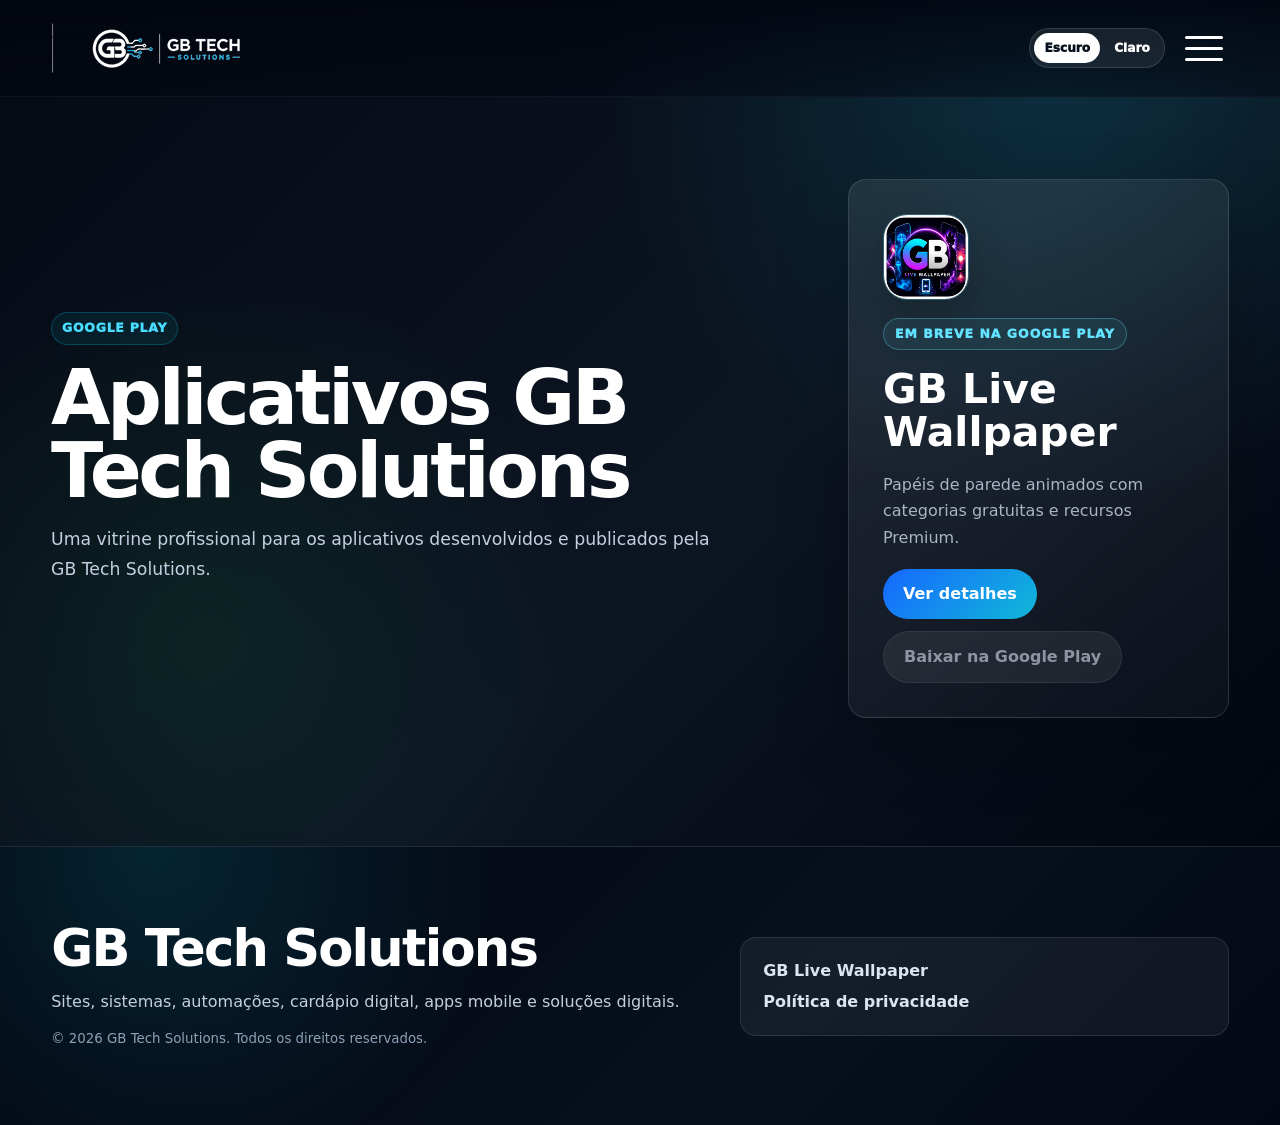
==== commit 65e3d7b2: "Atualização do site" ====
--- a/apps/index.html
+++ b/apps/index.html
@@ -78,7 +78,7 @@
           <p>Uma vitrine profissional para os aplicativos desenvolvidos e publicados pela GB Tech Solutions.</p>
         </div>
         <article class="app-store-card reveal">
-          <div class="app-icon-mark" aria-hidden="true">GB</div>
+          <img class="app-icon-img" src="../assets/img/GB-Live-Wallpaper.png" alt="Ícone do app GB Live Wallpaper" loading="lazy" decoding="async">
           <span class="subscription-tag">Em breve na Google Play</span>
           <h2>GB Live Wallpaper</h2>
           <p>Pap&eacute;is de parede animados com categorias gratuitas e recursos Premium.</p>
--- a/css/style.css
+++ b/css/style.css
@@ -1900,6 +1900,19 @@
   border-radius:18px;
   font-size:clamp(3rem,8vw,6rem);
 }
+.app-feature-media img,
+.app-icon-img{
+  width:min(150px,58%);
+  aspect-ratio:1;
+  object-fit:cover;
+  border-radius:24px;
+  box-shadow:0 18px 44px rgba(0,0,0,.24);
+}
+.app-icon-img{
+  width:86px;
+  height:86px;
+  border:1px solid rgba(99,227,255,.26);
+}
 .app-icon-mark{
   width:86px;
   height:86px;
@@ -2002,16 +2015,17 @@
 .app-phone-screen{
   width:100%;
   height:100%;
-  display:flex;
-  flex-direction:column;
-  justify-content:flex-end;
-  gap:12px;
-  padding:24px;
+  position:relative;
+  overflow:hidden;
   border-radius:24px;
-  background:
-    radial-gradient(circle at 50% 20%,rgba(99,227,255,.5),transparent 22%),
-    radial-gradient(circle at 74% 56%,rgba(34,197,94,.28),transparent 28%),
-    linear-gradient(160deg,#10264c,#071427 58%,#020610);
+  background:#071427;
+}
+.app-phone-screenshot{
+  width:100%;
+  height:100%;
+  object-fit:cover;
+  object-position:center;
+  border-radius:24px;
 }
 .app-phone-screen span{
   color:#63e3ff;
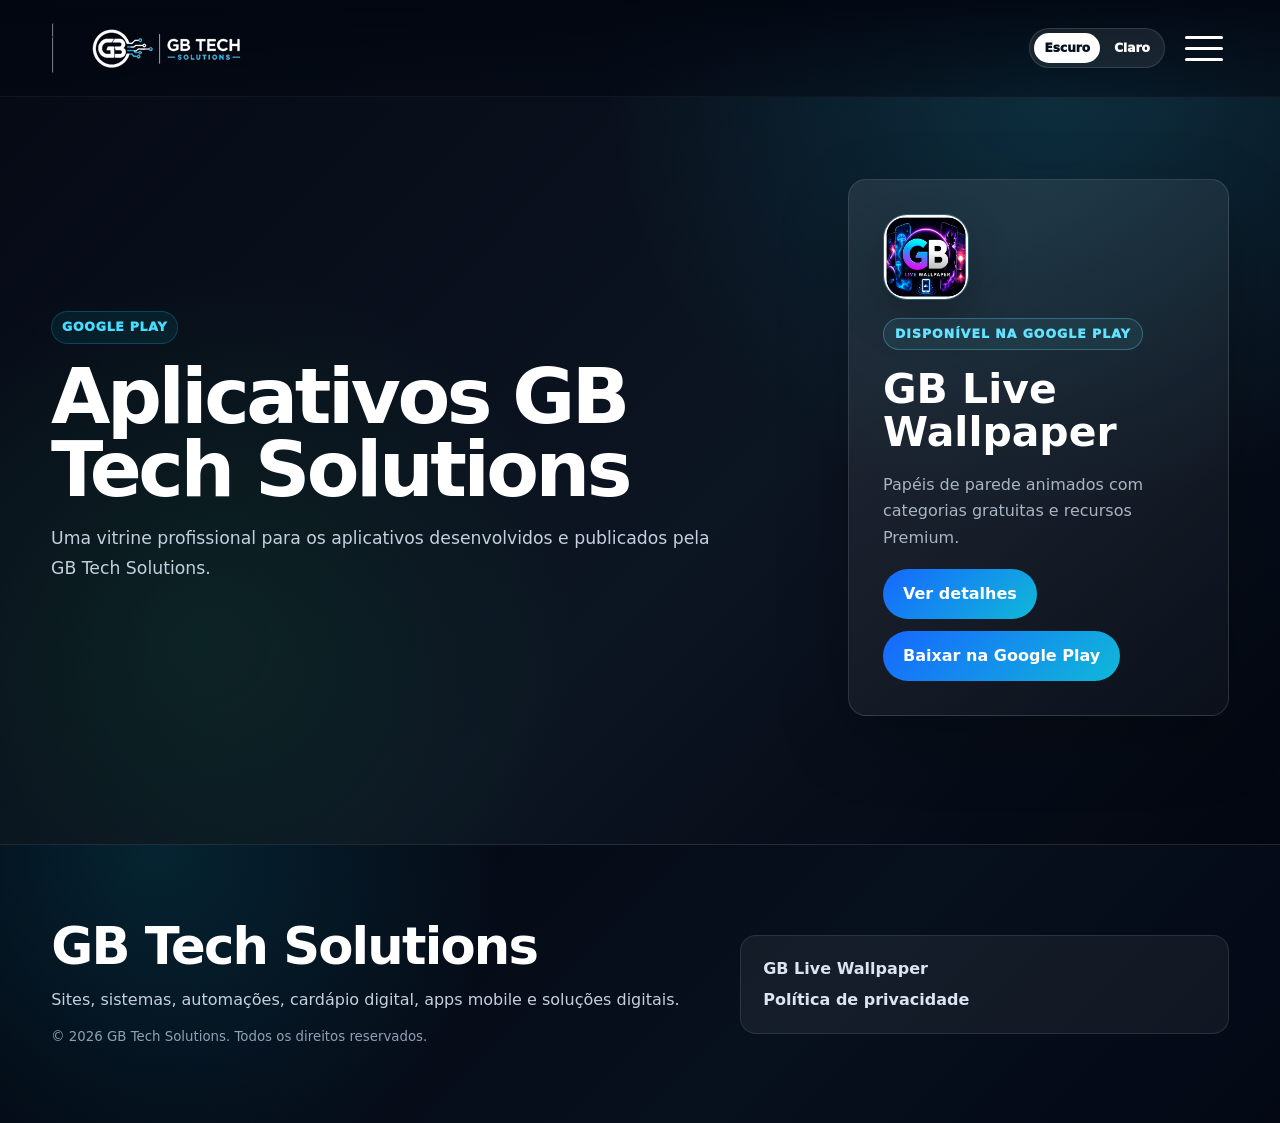
==== commit 5ea4ec11: "Atualização do site" ====
--- a/apps/index.html
+++ b/apps/index.html
@@ -79,12 +79,12 @@
         </div>
         <article class="app-store-card reveal">
           <img class="app-icon-img" src="../assets/img/GB-Live-Wallpaper.png" alt="Ícone do app GB Live Wallpaper" loading="lazy" decoding="async">
-          <span class="subscription-tag">Em breve na Google Play</span>
+          <span class="subscription-tag">Dispon&iacute;vel na Google Play</span>
           <h2>GB Live Wallpaper</h2>
           <p>Pap&eacute;is de parede animados com categorias gratuitas e recursos Premium.</p>
           <div class="app-feature-actions">
             <a class="btn" href="gb-live-wallpaper/">Ver detalhes</a>
-            <span class="btn btn-disabled" aria-disabled="true">Baixar na Google Play</span>
+            <a class="btn" href="https://play.google.com/store/apps/details?id=com.gbtechsolutions.gblivewallpaper" target="_blank" rel="noopener">Baixar na Google Play</a>
           </div>
         </article>
       </div>
